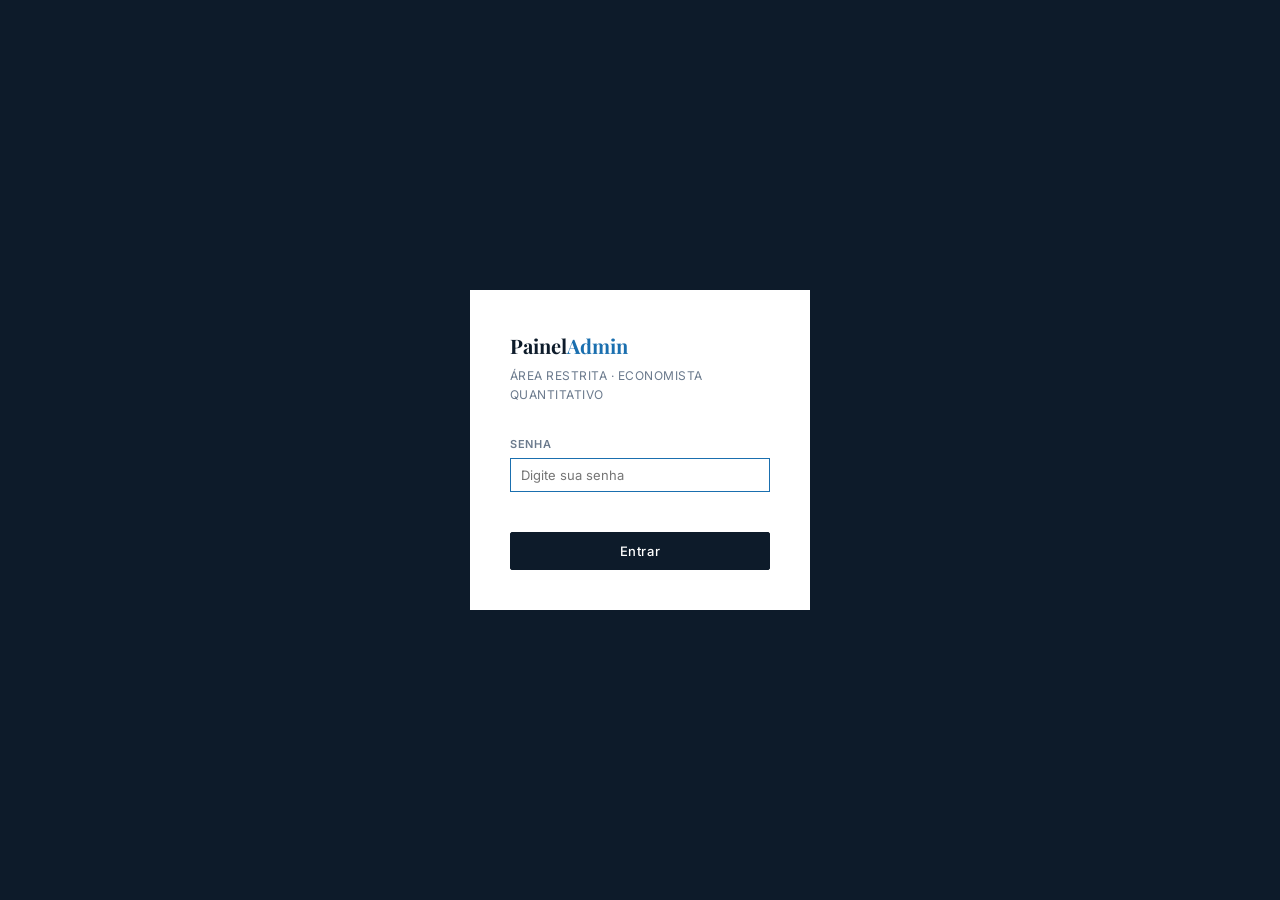
==== admin/index.html @ 2ee32924 "primeiro comit" ====
<!DOCTYPE html>
<html lang="pt-BR">
<head>
  <meta charset="UTF-8" />
  <meta name="viewport" content="width=device-width, initial-scale=1.0" />
  <title>Admin — Painel de Artigos</title>
  <meta name="robots" content="noindex, nofollow" />
  <link rel="preconnect" href="https://fonts.googleapis.com" />
  <link rel="preconnect" href="https://fonts.gstatic.com" crossorigin />
  <link href="https://fonts.googleapis.com/css2?family=Playfair+Display:wght@400;700&family=Inter:wght@300;400;500;600&display=swap" rel="stylesheet" />
  <link rel="stylesheet" href="../css/style.css" />
  <link rel="icon" type="image/svg+xml" href="data:image/svg+xml,<svg xmlns='http://www.w3.org/2000/svg' viewBox='0 0 100 100'><rect width='100' height='100' fill='%230d1b2a'/><text y='.9em' font-size='65' font-family='Georgia' fill='white'>A</text></svg>" />
</head>
<body class="admin-body">

  <!-- LOGIN -->
  <div class="login-screen" id="login-screen">
    <div class="login-box">
      <div class="login-logo">Painel<span>Admin</span></div>
      <div class="login-sub">Área restrita · Economista Quantitativo</div>
      <div class="field">
        <label>Senha</label>
        <input type="password" id="login-input" placeholder="Digite sua senha" autocomplete="current-password" />
        <div class="login-error" id="login-error"></div>
      </div>
      <button class="btn btn-primary btn-block" onclick="doLogin()">Entrar</button>
    </div>
  </div>

  <!-- ADMIN NAV -->
  <nav class="admin-nav">
    <div class="admin-nav-inner">
      <div class="admin-logo">Painel<span>Admin</span></div>
      <div class="admin-nav-links">
        <a href="#" onclick="showView('lista')">Artigos</a>
        <a href="#" onclick="showView('novo')">Novo artigo</a>
        <a href="../index.html" target="_blank">Ver site →</a>
        <span class="admin-badge">Admin</span>
        <a href="#" onclick="doLogout()" style="color:rgba(255,255,255,0.4)">Sair</a>
      </div>
    </div>
  </nav>

  <!-- MAIN -->
  <div class="admin-main">

    <!-- STATS -->
    <div class="admin-stats" id="admin-stats"></div>

    <!-- VIEW: LISTA -->
    <div id="view-lista">
      <div class="admin-header">
        <div class="admin-title">Artigos publicados</div>
        <button class="btn btn-primary" onclick="showView('novo')">+ Novo artigo</button>
      </div>
      <div class="admin-editor-box">
        <div class="admin-box-header">Todos os artigos</div>
        <div class="admin-box-body" style="padding:0">
          <div id="admin-articles-list" style="padding:0 1.25rem"></div>
        </div>
      </div>
    </div>

    <!-- VIEW: EDITOR -->
    <div id="view-editor" style="display:none">
      <div class="admin-header">
        <div class="admin-title" id="editor-title">Novo artigo</div>
        <div style="display:flex;gap:8px">
          <button class="btn" onclick="showView('lista')">Cancelar</button>
          <button class="btn" onclick="saveRascunho()">Salvar rascunho</button>
          <button class="btn btn-primary" onclick="publicar()">Publicar</button>
        </div>
      </div>

      <div class="admin-layout">

        <!-- Editor principal -->
        <div>
          <div class="admin-editor-box">
            <!-- Título -->
            <div style="padding:1.25rem 1.5rem;border-bottom:0.5px solid var(--border)">
              <input type="text" id="f-title"
                placeholder="Título do artigo"
                style="width:100%;border:none;outline:none;font-family:'Playfair Display',serif;font-size:22px;font-weight:700;color:var(--navy);background:transparent"
              />
            </div>
            <!-- Resumo -->
            <div style="padding:0.75rem 1.5rem;border-bottom:0.5px solid var(--border);background:var(--gray-bg)">
              <input type="text" id="f-desc"
                placeholder="Resumo / descrição breve (aparece nos cards)"
                style="width:100%;border:none;outline:none;font-size:13px;color:var(--text-2);background:transparent;font-family:var(--sans)"
              />
            </div>
            <!-- Tabs editor/preview -->
            <div class="editor-tabs">
              <button class="editor-tab active" id="tab-escrever" onclick="setTab('escrever')">Escrever</button>
              <button class="editor-tab" id="tab-preview" onclick="setTab('preview')">Pré-visualizar</button>
            </div>
            <!-- Toolbar -->
            <div class="editor-toolbar" id="editor-toolbar">
              <button class="tb-btn" onclick="fmt('bold')" title="Negrito"><b>B</b></button>
              <button class="tb-btn" onclick="fmt('italic')" title="Itálico"><i>I</i></button>
              <div class="tb-sep"></div>
              <button class="tb-btn" onclick="insertTag('h2')" title="Título H2">H2</button>
              <button class="tb-btn" onclick="insertTag('h3')" title="Título H3">H3</button>
              <div class="tb-sep"></div>
              <button class="tb-btn" onclick="fmt('insertUnorderedList')" title="Lista">• Lista</button>
              <button class="tb-btn" onclick="fmt('insertOrderedList')" title="Lista numerada">1. Lista</button>
              <div class="tb-sep"></div>
              <button class="tb-btn" onclick="insertBlockquote()" title="Citação">❝ Citação</button>
              <button class="tb-btn" onclick="insertCode()" title="Código">{'</>'}Código</button>
              <button class="tb-btn" onclick="insertHr()" title="Separador">— HR</button>
              <div class="tb-sep"></div>
              <button class="tb-btn" onclick="insertLink()" title="Link">🔗 Link</button>
            </div>
            <!-- Editor contenteditable -->
            <div class="editor-area" id="editor-area">
              <div id="editor" contenteditable="true" spellcheck="true"
                data-placeholder="Comece a escrever seu artigo aqui..."></div>
              <div class="preview-area artigo-body" id="preview-area"></div>
            </div>
          </div>
        </div>

        <!-- Sidebar metadados -->
        <div>
          <div class="admin-sidebar-box">
            <div class="admin-box-header">Publicação</div>
            <div class="admin-box-body">
              <div class="field">
                <label>Status</label>
                <select id="f-status">
                  <option value="publicado">Publicado</option>
                  <option value="rascunho">Rascunho</option>
                </select>
              </div>
              <div class="field">
                <label>Data</label>
                <input type="text" id="f-date" placeholder="Ex: Jun 2025" />
              </div>
              <div class="field">
                <label>Tempo de leitura</label>
                <input type="text" id="f-time" placeholder="Ex: 12 min" />
              </div>
            </div>
          </div>

          <div class="admin-sidebar-box">
            <div class="admin-box-header">Categorização</div>
            <div class="admin-box-body">
              <div class="field">
                <label>Categoria (exibida)</label>
                <input type="text" id="f-cat" placeholder="Ex: Macroeconomia" />
              </div>
              <div class="field">
                <label>Filtro</label>
                <select id="f-filtro">
                  <option value="macroeconomia">Macroeconomia</option>
                  <option value="mercado">Mercado Financeiro</option>
                  <option value="python">Python</option>
                  <option value="econometria">Econometria</option>
                  <option value="tesouro">Tesouro Direto</option>
                </select>
              </div>
              <div class="field">
                <label>Tags (separe por vírgula)</label>
                <input type="text" id="f-tags" placeholder="Ex: SELIC, IPCA, Econometria" />
              </div>
            </div>
          </div>

          <div class="admin-sidebar-box">
            <div class="admin-box-header">
              Pré-visualização do card
              <span style="font-size:10px;color:var(--text-3);font-weight:400;text-transform:none;letter-spacing:0">Como aparece na listagem</span>
            </div>
            <div class="admin-box-body" style="padding:0">
              <div id="card-preview" style="padding:1rem;font-size:13px">
                <div class="art-cat" id="prev-cat" style="font-size:10px"></div>
                <div class="art-title" id="prev-title" style="font-size:13px;margin:4px 0"></div>
                <div class="art-desc" id="prev-desc" style="font-size:12px"></div>
                <div style="display:flex;gap:6px;margin-top:8px;flex-wrap:wrap" id="prev-tags"></div>
              </div>
            </div>
          </div>

          <div class="admin-sidebar-box">
            <div class="admin-box-header">Atalhos</div>
            <div class="admin-box-body" style="font-size:12px;color:var(--text-3);line-height:2">
              <div><kbd style="background:var(--gray-bg);padding:1px 5px;border:0.5px solid var(--border)">Ctrl+B</kbd> Negrito</div>
              <div><kbd style="background:var(--gray-bg);padding:1px 5px;border:0.5px solid var(--border)">Ctrl+I</kbd> Itálico</div>
              <div><kbd style="background:var(--gray-bg);padding:1px 5px;border:0.5px solid var(--border)">Ctrl+S</kbd> Salvar</div>
            </div>
          </div>
        </div>
      </div>
    </div>

  </div><!-- /admin-main -->

  <!-- TOAST -->
  <div class="toast" id="toast"></div>

  <script>
    /* ============================================
       SENHA — altere aqui a sua senha
       ============================================ */
    const ADMIN_PASSWORD = 'economia2025';
    const SESSION_KEY    = 'admin_auth';
    const STORAGE_KEY    = 'portfolio_artigos';

    /* ---- LOGIN ---- */
    function doLogin() {
      const val = document.getElementById('login-input').value;
      if (val === ADMIN_PASSWORD) {
        sessionStorage.setItem(SESSION_KEY, '1');
        document.getElementById('login-screen').style.display = 'none';
        initAdmin();
      } else {
        document.getElementById('login-error').textContent = 'Senha incorreta.';
        document.getElementById('login-input').value = '';
        document.getElementById('login-input').focus();
      }
    }

    function doLogout() {
      sessionStorage.removeItem(SESSION_KEY);
      location.reload();
    }

    document.getElementById('login-input').addEventListener('keydown', e => {
      if (e.key === 'Enter') doLogin();
    });

    /* ---- STORAGE ---- */
    function getArtigos() {
      try {
        const raw = localStorage.getItem(STORAGE_KEY);
        return raw ? JSON.parse(raw) : [];
      } catch(e) { return []; }
    }

    function saveArtigos(arr) {
      localStorage.setItem(STORAGE_KEY, JSON.stringify(arr));
    }

    /* ---- TOAST ---- */
    function toast(msg, dur = 2500) {
      const t = document.getElementById('toast');
      t.textContent = msg;
      t.classList.add('show');
      setTimeout(() => t.classList.remove('show'), dur);
    }

    /* ---- VIEWS ---- */
    let editandoId = null;

    function showView(v) {
      document.getElementById('view-lista').style.display   = v === 'lista'  ? 'block' : 'none';
      document.getElementById('view-editor').style.display  = v === 'novo' || v === 'editor' ? 'block' : 'none';
      if (v === 'lista')  { editandoId = null; renderAdminList(); updateStats(); }
      if (v === 'novo')   { editandoId = null; limparForm(); document.getElementById('editor-title').textContent = 'Novo artigo'; }
    }

    /* ---- STATS ---- */
    function updateStats() {
      const arts = getArtigos();
      const pub  = arts.filter(a => a.status !== 'rascunho').length;
      const ras  = arts.filter(a => a.status === 'rascunho').length;
      document.getElementById('admin-stats').innerHTML = `
        <div class="admin-stat"><div class="admin-stat-num">${arts.length}</div><div class="admin-stat-label">Total de artigos</div></div>
        <div class="admin-stat"><div class="admin-stat-num">${pub}</div><div class="admin-stat-label">Publicados</div></div>
        <div class="admin-stat"><div class="admin-stat-num">${ras}</div><div class="admin-stat-label">Rascunhos</div></div>
      `;
    }

    /* ---- LISTA ---- */
    function renderAdminList() {
      const arts = getArtigos();
      const el   = document.getElementById('admin-articles-list');
      if (arts.length === 0) {
        el.innerHTML = `<p style="padding:1.5rem 0;color:var(--text-3);font-size:13px">Nenhum artigo ainda. <a href="#" onclick="showView('novo')" style="color:var(--accent)">Criar o primeiro →</a></p>`;
        return;
      }
      el.innerHTML = arts.map(a => `
        <div class="admin-article-item">
          <div style="flex:1;min-width:0">
            <div class="admin-art-title">${a.title}</div>
            <div class="admin-art-meta">${a.cat} · ${a.date} · ${a.time} de leitura
              ${a.status === 'rascunho' ? '<span style="color:var(--accent);margin-left:6px">● Rascunho</span>' : ''}
            </div>
          </div>
          <div class="admin-art-actions">
            <button class="admin-art-btn" onclick="editarArtigo('${a.id}')">Editar</button>
            <button class="admin-art-btn danger" onclick="deletarArtigo('${a.id}')">Excluir</button>
          </div>
        </div>`).join('');
    }

    /* ---- EDITOR ---- */
    function limparForm() {
      document.getElementById('f-title').value   = '';
      document.getElementById('f-desc').value    = '';
      document.getElementById('f-cat').value     = '';
      document.getElementById('f-filtro').value  = 'macroeconomia';
      document.getElementById('f-tags').value    = '';
      document.getElementById('f-date').value    = hojeFormatado();
      document.getElementById('f-time').value    = '';
      document.getElementById('f-status').value  = 'publicado';
      document.getElementById('editor').innerHTML = '';
      setTab('escrever');
      updatePreview();
    }

    function hojeFormatado() {
      const d = new Date();
      const meses = ['Jan','Fev','Mar','Abr','Mai','Jun','Jul','Ago','Set','Out','Nov','Dez'];
      return meses[d.getMonth()] + ' ' + d.getFullYear();
    }

    function editarArtigo(id) {
      const arts = getArtigos();
      const a    = arts.find(x => x.id === id);
      if (!a) return;
      editandoId = id;
      document.getElementById('f-title').value  = a.title;
      document.getElementById('f-desc').value   = a.desc;
      document.getElementById('f-cat').value    = a.cat;
      document.getElementById('f-filtro').value = a.filtro;
      document.getElementById('f-tags').value   = (a.tags||[]).join(', ');
      document.getElementById('f-date').value   = a.date;
      document.getElementById('f-time').value   = a.time;
      document.getElementById('f-status').value = a.status || 'publicado';
      document.getElementById('editor').innerHTML = a.conteudo || '';
      document.getElementById('editor-title').textContent = 'Editar artigo';
      showView('editor');
      updatePreview();
    }

    function deletarArtigo(id) {
      if (!confirm('Excluir este artigo? Esta ação não pode ser desfeita.')) return;
      let arts = getArtigos();
      arts = arts.filter(a => a.id !== id);
      saveArtigos(arts);
      renderAdminList();
      updateStats();
      toast('Artigo excluído.');
    }

    function coletarForm(status) {
      const title = document.getElementById('f-title').value.trim();
      if (!title) { alert('O título é obrigatório.'); return null; }
      const tagsRaw = document.getElementById('f-tags').value;
      const tags    = tagsRaw.split(',').map(t => t.trim()).filter(Boolean);
      const conteudo = document.getElementById('editor').innerHTML;
      return {
        id:       editandoId || ('art-' + Date.now()),
        title,
        desc:     document.getElementById('f-desc').value.trim(),
        cat:      document.getElementById('f-cat').value.trim() || 'Geral',
        filtro:   document.getElementById('f-filtro').value,
        tags,
        date:     document.getElementById('f-date').value.trim() || hojeFormatado(),
        time:     document.getElementById('f-time').value.trim() || '5 min',
        status:   status || document.getElementById('f-status').value,
        conteudo,
      };
    }

    function publicar() {
      const artigo = coletarForm('publicado');
      if (!artigo) return;
      salvarArtigo(artigo);
      toast('✓ Artigo publicado!');
    }

    function saveRascunho() {
      const artigo = coletarForm('rascunho');
      if (!artigo) return;
      salvarArtigo(artigo);
      toast('Rascunho salvo.');
    }

    function salvarArtigo(artigo) {
      let arts = getArtigos();
      const idx = arts.findIndex(a => a.id === artigo.id);
      if (idx >= 0) arts[idx] = artigo;
      else          arts.unshift(artigo);
      saveArtigos(arts);
      editandoId = artigo.id;
    }

    /* ---- TABS ---- */
    function setTab(tab) {
      const area = document.getElementById('editor-area');
      const tb   = document.getElementById('editor-toolbar');
      const te   = document.getElementById('tab-escrever');
      const tp   = document.getElementById('tab-preview');
      if (tab === 'preview') {
        document.getElementById('preview-area').innerHTML =
          document.getElementById('editor').innerHTML || '<p style="color:var(--text-3);font-style:italic">Nada para pré-visualizar.</p>';
        area.classList.add('preview-mode');
        tb.style.display = 'none';
        te.classList.remove('active');
        tp.classList.add('active');
      } else {
        area.classList.remove('preview-mode');
        tb.style.display = 'flex';
        te.classList.add('active');
        tp.classList.remove('active');
      }
    }

    /* ---- TOOLBAR ---- */
    function fmt(cmd) {
      document.getElementById('editor').focus();
      document.execCommand(cmd, false, null);
    }

    function insertTag(tag) {
      document.getElementById('editor').focus();
      const sel   = window.getSelection();
      const text  = sel && sel.toString() ? sel.toString() : 'Título';
      document.execCommand('insertHTML', false, `<${tag}>${text}</${tag}><p><br></p>`);
    }

    function insertBlockquote() {
      document.getElementById('editor').focus();
      document.execCommand('insertHTML', false, '<blockquote>Citação aqui...</blockquote><p><br></p>');
    }

    function insertCode() {
      document.getElementById('editor').focus();
      const sel  = window.getSelection();
      const text = sel && sel.toString() ? sel.toString() : 'seu_codigo_aqui()';
      const isMultiline = text.includes('\n') || text.length > 60;
      if (isMultiline) {
        document.execCommand('insertHTML', false, `<pre><code>${text}</code></pre><p><br></p>`);
      } else {
        document.execCommand('insertHTML', false, `<code>${text}</code>`);
      }
    }

    function insertHr() {
      document.getElementById('editor').focus();
      document.execCommand('insertHTML', false, '<hr><p><br></p>');
    }

    function insertLink() {
      const url = prompt('URL do link:');
      if (!url) return;
      document.getElementById('editor').focus();
      const sel  = window.getSelection();
      const text = sel && sel.toString() ? sel.toString() : url;
      document.execCommand('insertHTML', false, `<a href="${url}" target="_blank" rel="noopener">${text}</a>`);
    }

    /* ---- PREVIEW CARD ---- */
    function updatePreview() {
      document.getElementById('prev-cat').textContent   = document.getElementById('f-cat').value   || 'Categoria';
      document.getElementById('prev-title').textContent = document.getElementById('f-title').value || 'Título do artigo';
      document.getElementById('prev-desc').textContent  = document.getElementById('f-desc').value  || 'Descrição breve...';
      const tags = document.getElementById('f-tags').value.split(',').map(t=>t.trim()).filter(Boolean);
      document.getElementById('prev-tags').innerHTML = tags.map(t=>`<span class="art-tag">${t}</span>`).join('');
    }

    /* ---- ATALHOS ---- */
    document.addEventListener('keydown', e => {
      if ((e.ctrlKey || e.metaKey) && e.key === 's') {
        e.preventDefault();
        if (document.getElementById('view-editor').style.display !== 'none') {
          saveRascunho();
        }
      }
    });

    /* ---- PLACEHOLDER no editor ---- */
    const editorEl = document.getElementById('editor');
    editorEl.addEventListener('input', () => {
      updatePreview();
      editorEl.classList.toggle('empty', editorEl.innerHTML === '' || editorEl.innerHTML === '<br>');
    });
    editorEl.classList.add('empty');

    /* ---- LIVE PREVIEW ---- */
    ['f-cat','f-title','f-desc','f-tags'].forEach(id => {
      document.getElementById(id).addEventListener('input', updatePreview);
    });

    /* ---- INIT ---- */
    function initAdmin() {
      updateStats();
      renderAdminList();
      showView('lista');
    }

    /* ---- VERIFICAR SESSÃO ---- */
    if (sessionStorage.getItem(SESSION_KEY) === '1') {
      document.getElementById('login-screen').style.display = 'none';
      initAdmin();
    } else {
      setTimeout(() => document.getElementById('login-input').focus(), 100);
    }
  </script>

  <style>
    /* Placeholder visual no editor */
    #editor.empty:before {
      content: attr(data-placeholder);
      color: var(--gray-light);
      pointer-events: none;
      position: absolute;
      font-style: italic;
    }
    #editor { position: relative; }
  </style>

</body>
</html>
---- css/style.css ----
/* ============================================
   RESET & BASE
   ============================================ */
*, *::before, *::after { margin: 0; padding: 0; box-sizing: border-box; }

:root {
  --navy:        #0d1b2a;
  --navy-mid:    #1a2d42;
  --navy-light:  #243b55;
  --accent:      #1a6faf;
  --accent-h:    #1559891;
  --gray-dark:   #2c3e50;
  --gray-mid:    #5a6a7a;
  --gray-light:  #8899aa;
  --gray-pale:   #dde3ea;
  --gray-bg:     #f4f6f8;
  --white:       #ffffff;
  --text-1:      #0d1b2a;
  --text-2:      #3d4e5e;
  --text-3:      #6b7a8d;
  --border:      #dde3ea;
  --serif:       'Playfair Display', Georgia, serif;
  --sans:        'Inter', system-ui, -apple-system, sans-serif;
  --max-w:       900px;
  --pad:         2rem;
}

html { scroll-behavior: smooth; }

body {
  font-family: var(--sans);
  background: var(--white);
  color: var(--text-1);
  font-size: 15px;
  line-height: 1.6;
  -webkit-font-smoothing: antialiased;
}

a { color: inherit; text-decoration: none; }
img { max-width: 100%; display: block; }
button { font-family: var(--sans); cursor: pointer; }

/* ============================================
   LAYOUT
   ============================================ */
.container {
  max-width: var(--max-w);
  margin: 0 auto;
  padding: 0 var(--pad);
}

.section {
  display: none;
  padding: 3rem 0 5rem;
}
.section.active { display: block; }

/* ============================================
   NAVIGATION
   ============================================ */
nav {
  position: sticky;
  top: 0;
  z-index: 100;
  background: var(--white);
  border-bottom: 0.5px solid var(--border);
}

.nav-inner {
  max-width: var(--max-w);
  margin: 0 auto;
  padding: 0 var(--pad);
  height: 56px;
  display: flex;
  align-items: center;
  justify-content: space-between;
}

.nav-logo {
  font-family: var(--serif);
  font-size: 15px;
  font-weight: 700;
  color: var(--navy);
  letter-spacing: 0.02em;
}
.nav-logo span { color: var(--accent); }

.nav-links {
  display: flex;
  gap: 2rem;
  list-style: none;
}

.nav-links a {
  font-size: 12px;
  font-weight: 500;
  color: var(--text-3);
  letter-spacing: 0.06em;
  text-transform: uppercase;
  transition: color 0.15s;
  padding: 4px 0;
  border-bottom: 1.5px solid transparent;
}
.nav-links a:hover { color: var(--navy); }
.nav-links a.active {
  color: var(--navy);
  border-bottom-color: var(--accent);
}

.nav-toggle {
  display: none;
  background: none;
  border: none;
  padding: 4px;
  color: var(--navy);
}

/* ============================================
   HOME — HERO
   ============================================ */
.hero {
  padding: 4.5rem 0 3rem;
  border-bottom: 0.5px solid var(--border);
  margin-bottom: 3.5rem;
}

.hero-eyebrow {
  font-size: 11px;
  letter-spacing: 0.14em;
  text-transform: uppercase;
  color: var(--accent);
  font-weight: 600;
  margin-bottom: 1.25rem;
}

.hero-name {
  font-family: var(--serif);
  font-size: 48px;
  font-weight: 700;
  color: var(--navy);
  line-height: 1.1;
  margin-bottom: 1.5rem;
}

.hero-tagline {
  font-size: 16px;
  color: var(--text-2);
  line-height: 1.75;
  max-width: 560px;
  margin-bottom: 2.5rem;
  font-weight: 300;
}

.hero-cta {
  display: flex;
  gap: 10px;
  flex-wrap: wrap;
  align-items: center;
}

/* ============================================
   BUTTONS
   ============================================ */
.btn {
  display: inline-flex;
  align-items: center;
  gap: 7px;
  padding: 9px 18px;
  border: 0.5px solid var(--border);
  font-size: 12px;
  font-weight: 500;
  letter-spacing: 0.04em;
  color: var(--text-2);
  background: var(--white);
  border-radius: 2px;
  transition: all 0.15s;
  cursor: pointer;
}
.btn:hover { border-color: var(--navy); color: var(--navy); background: var(--gray-bg); }
.btn svg { width: 14px; height: 14px; }

.btn-primary {
  background: var(--navy);
  color: var(--white);
  border-color: var(--navy);
}
.btn-primary:hover { background: var(--navy-mid); color: var(--white); }

/* ============================================
   HOME — STATS
   ============================================ */
.stats-grid {
  display: grid;
  grid-template-columns: repeat(3, 1fr);
  border: 0.5px solid var(--border);
  margin-bottom: 4rem;
}

.stat-item {
  padding: 1.75rem;
  border-right: 0.5px solid var(--border);
}
.stat-item:last-child { border-right: none; }

.stat-num {
  font-family: var(--serif);
  font-size: 36px;
  font-weight: 700;
  color: var(--navy);
  line-height: 1;
  margin-bottom: 6px;
}

.stat-label {
  font-size: 12px;
  color: var(--text-3);
  letter-spacing: 0.02em;
}

/* ============================================
   SECTION HEADER LABEL
   ============================================ */
.section-label {
  font-size: 10px;
  letter-spacing: 0.14em;
  text-transform: uppercase;
  color: var(--text-3);
  font-weight: 600;
  padding-bottom: 0.75rem;
  border-bottom: 0.5px solid var(--border);
  margin-bottom: 0;
  display: flex;
  justify-content: space-between;
  align-items: center;
}

.section-label a {
  color: var(--accent);
  font-size: 10px;
  font-weight: 500;
  letter-spacing: 0.04em;
  transition: opacity 0.15s;
}
.section-label a:hover { opacity: 0.7; }

/* ============================================
   ARTICLE ROW (home preview)
   ============================================ */
.article-row {
  display: grid;
  grid-template-columns: 1fr auto;
  gap: 1.5rem;
  padding: 1.25rem 0;
  border-bottom: 0.5px solid var(--border);
  align-items: start;
  cursor: pointer;
  transition: background 0.1s;
}
.article-row:last-child { border-bottom: none; }
.article-row:hover .art-title { color: var(--accent); }

.art-cat {
  font-size: 10px;
  letter-spacing: 0.1em;
  text-transform: uppercase;
  color: var(--accent);
  font-weight: 600;
  margin-bottom: 4px;
}

.art-title {
  font-size: 14px;
  font-weight: 500;
  color: var(--navy);
  line-height: 1.45;
  margin-bottom: 4px;
  transition: color 0.15s;
}

.art-desc {
  font-size: 13px;
  color: var(--text-3);
  line-height: 1.5;
}

.art-meta {
  font-size: 11px;
  color: var(--text-3);
  white-space: nowrap;
  padding-top: 2px;
}

/* ============================================
   HOME — PROJECT PREVIEW GRID
   ============================================ */
.home-proj-grid {
  display: grid;
  grid-template-columns: 1fr 1fr;
  gap: 0;
  background: var(--border);
  margin-top: 0;
}

/* ============================================
   PROJECTS GRID
   ============================================ */
.projects-grid {
  display: grid;
  grid-template-columns: 1fr 1fr;
  gap: 0;
  background: var(--border);
}

.project-card {
  background: var(--white);
  padding: 1.75rem;
  cursor: default;
  transition: background 0.15s;
}
.project-card:hover { background: var(--gray-bg); }

.proj-icon {
  width: 36px;
  height: 36px;
  background: var(--navy);
  display: flex;
  align-items: center;
  justify-content: center;
  margin-bottom: 1rem;
}
.proj-icon svg { width: 16px; height: 16px; color: var(--white); stroke: var(--white); }

.proj-tag {
  display: inline-block;
  font-size: 10px;
  letter-spacing: 0.1em;
  text-transform: uppercase;
  color: var(--accent);
  font-weight: 600;
  margin-bottom: 5px;
}

.proj-title {
  font-size: 15px;
  font-weight: 600;
  color: var(--navy);
  margin-bottom: 6px;
  line-height: 1.35;
}

.proj-desc {
  font-size: 13px;
  color: var(--text-3);
  line-height: 1.6;
  margin-bottom: 1rem;
}

.proj-techs {
  display: flex;
  gap: 5px;
  flex-wrap: wrap;
}

.proj-tech {
  font-size: 10px;
  padding: 3px 8px;
  background: var(--gray-bg);
  color: var(--text-2);
  font-weight: 500;
  border: 0.5px solid var(--border);
}

.proj-links {
  display: flex;
  gap: 8px;
  margin-top: 1rem;
}

.proj-link {
  font-size: 11px;
  color: var(--accent);
  font-weight: 500;
  display: flex;
  align-items: center;
  gap: 4px;
  transition: opacity 0.15s;
}
.proj-link:hover { opacity: 0.7; }
.proj-link svg { width: 12px; height: 12px; }

/* ============================================
   AUTHOR BOX
   ============================================ */
.author-box {
  border: 0.5px solid var(--border);
  padding: 1.25rem 1.5rem;
  margin-top: 3rem;
  background: var(--gray-bg);
  display: flex;
  gap: 1rem;
  align-items: flex-start;
}

.author-avatar {
  width: 42px;
  height: 42px;
  background: var(--navy);
  display: flex;
  align-items: center;
  justify-content: center;
  font-family: var(--serif);
  font-size: 15px;
  color: var(--white);
  font-weight: 700;
  flex-shrink: 0;
}

.author-name { font-size: 12px; font-weight: 600; color: var(--navy); margin-bottom: 3px; }
.author-desc { font-size: 12px; color: var(--text-3); line-height: 1.55; }

/* ============================================
   PAGE TITLE
   ============================================ */
.page-header {
  padding: 3rem 0 0;
  border-bottom: 0.5px solid var(--border);
  margin-bottom: 2.5rem;
  padding-bottom: 2rem;
}

.page-eyebrow {
  font-size: 10px;
  letter-spacing: 0.14em;
  text-transform: uppercase;
  color: var(--accent);
  font-weight: 600;
  margin-bottom: 0.75rem;
}

.page-title {
  font-family: var(--serif);
  font-size: 30px;
  font-weight: 700;
  color: var(--navy);
  margin-bottom: 0.5rem;
  line-height: 1.2;
}

.page-sub {
  font-size: 14px;
  color: var(--text-3);
  max-width: 520px;
}

/* ============================================
   SOBRE
   ============================================ */
.about-grid {
  display: grid;
  grid-template-columns: 1.3fr 1fr;
  gap: 4rem;
  align-items: start;
}

.about-avatar {
  width: 72px;
  height: 72px;
  background: var(--navy);
  display: flex;
  align-items: center;
  justify-content: center;
  font-family: var(--serif);
  font-size: 26px;
  color: var(--white);
  font-weight: 700;
  margin-bottom: 1.5rem;
}

.about-name {
  font-family: var(--serif);
  font-size: 24px;
  font-weight: 700;
  color: var(--navy);
  margin-bottom: 3px;
}

.about-role {
  font-size: 11px;
  color: var(--accent);
  font-weight: 600;
  letter-spacing: 0.06em;
  text-transform: uppercase;
  margin-bottom: 1.5rem;
}

.about-bio {
  font-size: 14px;
  color: var(--text-2);
  line-height: 1.85;
  margin-bottom: 1.25rem;
}

.skills-label {
  font-size: 10px;
  text-transform: uppercase;
  letter-spacing: 0.1em;
  color: var(--text-3);
  margin-bottom: 0.75rem;
  margin-top: 1.5rem;
  font-weight: 600;
}

.skills-grid { display: flex; flex-wrap: wrap; gap: 6px; }

.skill-tag {
  font-size: 11px;
  padding: 4px 10px;
  background: var(--gray-bg);
  color: var(--text-2);
  border: 0.5px solid var(--border);
  font-weight: 500;
}

.sidebar-box {
  border: 0.5px solid var(--border);
  padding: 1.25rem 1.5rem;
  margin-bottom: 1.25rem;
}

.sidebar-title {
  font-size: 10px;
  text-transform: uppercase;
  letter-spacing: 0.1em;
  color: var(--text-3);
  font-weight: 600;
  margin-bottom: 1rem;
  padding-bottom: 0.6rem;
  border-bottom: 0.5px solid var(--border);
}

.sidebar-item {
  display: flex;
  align-items: flex-start;
  gap: 8px;
  font-size: 13px;
  color: var(--text-2);
  margin-bottom: 0.6rem;
  line-height: 1.45;
}
.sidebar-item:last-child { margin-bottom: 0; }

.sidebar-dot {
  width: 4px;
  height: 4px;
  background: var(--accent);
  border-radius: 50%;
  margin-top: 6px;
  flex-shrink: 0;
}

/* ============================================
   ARTIGOS
   ============================================ */
.articles-filters {
  display: flex;
  gap: 6px;
  margin-bottom: 2rem;
  flex-wrap: wrap;
}

.filter-btn {
  font-size: 11px;
  padding: 6px 13px;
  border: 0.5px solid var(--border);
  background: var(--white);
  color: var(--text-3);
  cursor: pointer;
  letter-spacing: 0.04em;
  font-family: var(--sans);
  transition: all 0.15s;
  border-radius: 2px;
}
.filter-btn:hover,
.filter-btn.active {
  background: var(--navy);
  color: var(--white);
  border-color: var(--navy);
}

.article-card {
  padding: 1.5rem 0;
  border-bottom: 0.5px solid var(--border);
  cursor: default;
}

.article-card-inner {
  display: grid;
  grid-template-columns: 1fr auto;
  gap: 2rem;
  align-items: start;
}

.read-time {
  font-size: 11px;
  color: var(--text-3);
  white-space: nowrap;
}

.art-tags { display: flex; gap: 5px; margin-top: 10px; flex-wrap: wrap; }
.art-tag {
  font-size: 10px;
  padding: 2px 8px;
  background: var(--gray-bg);
  color: var(--text-3);
  border: 0.5px solid var(--border);
}

/* ============================================
   CONTATO
   ============================================ */
.contact-grid {
  display: grid;
  grid-template-columns: 1.1fr 1fr;
  gap: 3.5rem;
}

.contact-intro {
  font-size: 14px;
  color: var(--text-2);
  line-height: 1.85;
  margin-bottom: 2rem;
}

.contact-links { display: flex; flex-direction: column; gap: 8px; }

.contact-link {
  display: flex;
  align-items: center;
  gap: 12px;
  padding: 1rem 1.25rem;
  border: 0.5px solid var(--border);
  color: var(--text-1);
  transition: all 0.15s;
  background: var(--white);
}
.contact-link:hover {
  border-color: var(--navy);
  background: var(--gray-bg);
}

.contact-icon {
  width: 32px;
  display: flex;
  justify-content: center;
  color: var(--accent);
  flex-shrink: 0;
}
.contact-icon svg { width: 18px; height: 18px; }

.contact-info { flex: 1; }
.contact-name { font-size: 13px; font-weight: 600; color: var(--navy); }
.contact-handle { font-size: 12px; color: var(--text-3); }

.contact-arrow { color: var(--text-3); }
.contact-arrow svg { width: 14px; height: 14px; }

/* ============================================
   FOOTER
   ============================================ */
footer {
  border-top: 0.5px solid var(--border);
  margin-top: 2rem;
}

.footer-inner {
  max-width: var(--max-w);
  margin: 0 auto;
  padding: 1.75rem var(--pad);
  display: flex;
  justify-content: space-between;
  align-items: center;
}

.footer-brand {
  font-family: var(--serif);
  font-size: 13px;
  color: var(--text-3);
}
.footer-brand span { color: var(--accent); }

.footer-slogan {
  font-size: 10px;
  color: var(--text-3);
  letter-spacing: 0.1em;
  text-transform: uppercase;
}

.footer-year { font-size: 11px; color: var(--text-3); }

/* ============================================
   RESPONSIVE
   ============================================ */
@media (max-width: 720px) {
  :root { --pad: 1.25rem; }

  .nav-links { display: none; }
  .nav-links.open {
    display: flex;
    flex-direction: column;
    position: absolute;
    top: 56px; left: 0; right: 0;
    background: var(--white);
    border-bottom: 0.5px solid var(--border);
    padding: 1rem var(--pad) 1.5rem;
    gap: 1rem;
    z-index: 99;
  }
  .nav-links.open a { font-size: 13px; letter-spacing: 0.04em; }
  .nav-toggle { display: block; }

  .hero { padding: 2.5rem 0 2rem; }
  .hero-name { font-size: 30px; }
  .hero-tagline { font-size: 14px; }

  .stats-grid { grid-template-columns: 1fr; }
  .stat-item { border-right: none; border-bottom: 0.5px solid var(--border); }
  .stat-item:last-child { border-bottom: none; }

  .home-proj-grid,
  .projects-grid { grid-template-columns: 1fr; }

  .about-grid { grid-template-columns: 1fr; gap: 2rem; }
  .contact-grid { grid-template-columns: 1fr; gap: 2rem; }

  .article-card-inner { grid-template-columns: 1fr; gap: 0.5rem; }

  .footer-inner { flex-direction: column; gap: 0.75rem; text-align: center; }
}

@media (max-width: 400px) {
  .hero-name { font-size: 26px; }
}

/* ============================================
   ARTIGO — página de leitura
   ============================================ */
.artigo-header {
  padding: 2.5rem 0 2rem;
  border-bottom: 0.5px solid var(--border);
  margin-bottom: 2.5rem;
}

.artigo-title {
  font-family: var(--serif);
  font-size: 34px;
  font-weight: 700;
  color: var(--navy);
  line-height: 1.2;
  margin: 0.75rem 0 0.5rem;
  max-width: 680px;
}

.artigo-meta {
  font-size: 12px;
  color: var(--text-3);
  letter-spacing: 0.04em;
}

.artigo-body {
  max-width: 680px;
  font-size: 15px;
  line-height: 1.85;
  color: var(--text-2);
}

.artigo-body h2 {
  font-family: var(--serif);
  font-size: 22px;
  font-weight: 700;
  color: var(--navy);
  margin: 2.5rem 0 1rem;
}

.artigo-body h3 {
  font-size: 16px;
  font-weight: 600;
  color: var(--navy);
  margin: 2rem 0 0.75rem;
}

.artigo-body p { margin-bottom: 1.25rem; }

.artigo-body strong { font-weight: 600; color: var(--navy); }

.artigo-body ul, .artigo-body ol {
  margin: 1rem 0 1.25rem 1.5rem;
}
.artigo-body li { margin-bottom: 0.4rem; }

.artigo-body blockquote {
  border-left: 3px solid var(--accent);
  margin: 1.5rem 0;
  padding: 0.75rem 1.25rem;
  background: var(--gray-bg);
  color: var(--text-2);
  font-style: italic;
}

.artigo-body pre {
  background: var(--navy);
  color: #e2e8f0;
  padding: 1.25rem 1.5rem;
  font-size: 13px;
  line-height: 1.7;
  overflow-x: auto;
  margin: 1.5rem 0;
  font-family: 'Fira Code', 'Courier New', monospace;
}

.artigo-body code {
  background: var(--gray-bg);
  color: var(--accent);
  padding: 2px 6px;
  font-size: 13px;
  font-family: 'Fira Code', 'Courier New', monospace;
  border: 0.5px solid var(--border);
}

.artigo-body pre code {
  background: none;
  color: inherit;
  padding: 0;
  border: none;
}

.artigo-body img {
  max-width: 100%;
  margin: 1.5rem 0;
  border: 0.5px solid var(--border);
}

.artigo-body a {
  color: var(--accent);
  text-decoration: underline;
  text-underline-offset: 3px;
}

.artigo-body hr {
  border: none;
  border-top: 0.5px solid var(--border);
  margin: 2rem 0;
}

/* ============================================
   ADMIN — estilos (admin/index.html usa isso)
   ============================================ */
.admin-body {
  background: var(--gray-bg);
  min-height: 100vh;
}

.admin-nav {
  background: var(--navy);
  padding: 0;
}

.admin-nav-inner {
  max-width: 1100px;
  margin: 0 auto;
  padding: 0 2rem;
  height: 52px;
  display: flex;
  align-items: center;
  justify-content: space-between;
}

.admin-logo {
  font-family: var(--serif);
  font-size: 14px;
  color: var(--white);
  font-weight: 700;
}
.admin-logo span { color: #5b9bd5; }

.admin-nav-links { display: flex; gap: 1.5rem; align-items: center; }
.admin-nav-links a {
  font-size: 12px;
  color: rgba(255,255,255,0.6);
  text-decoration: none;
  letter-spacing: 0.04em;
  transition: color 0.15s;
}
.admin-nav-links a:hover { color: var(--white); }
.admin-badge {
  font-size: 10px;
  background: var(--accent);
  color: var(--white);
  padding: 2px 8px;
  letter-spacing: 0.06em;
  text-transform: uppercase;
  font-weight: 600;
}

.admin-main {
  max-width: 1100px;
  margin: 0 auto;
  padding: 2rem;
}

.admin-header {
  display: flex;
  align-items: center;
  justify-content: space-between;
  margin-bottom: 1.75rem;
}

.admin-title {
  font-family: var(--serif);
  font-size: 22px;
  font-weight: 700;
  color: var(--navy);
}

.admin-layout {
  display: grid;
  grid-template-columns: 1fr 340px;
  gap: 1.5rem;
  align-items: start;
}

.admin-editor-box {
  background: var(--white);
  border: 0.5px solid var(--border);
}

.admin-sidebar-box {
  background: var(--white);
  border: 0.5px solid var(--border);
  margin-bottom: 1rem;
}

.admin-box-header {
  padding: 1rem 1.25rem;
  border-bottom: 0.5px solid var(--border);
  font-size: 11px;
  font-weight: 600;
  letter-spacing: 0.08em;
  text-transform: uppercase;
  color: var(--text-3);
  display: flex;
  justify-content: space-between;
  align-items: center;
}

.admin-box-body { padding: 1.25rem; }

/* Form fields */
.field { margin-bottom: 1rem; }
.field:last-child { margin-bottom: 0; }

.field label {
  display: block;
  font-size: 11px;
  font-weight: 600;
  letter-spacing: 0.06em;
  text-transform: uppercase;
  color: var(--text-3);
  margin-bottom: 5px;
}

.field input,
.field select,
.field textarea {
  width: 100%;
  padding: 8px 10px;
  border: 0.5px solid var(--border);
  background: var(--white);
  font-family: var(--sans);
  font-size: 13px;
  color: var(--text-1);
  outline: none;
  transition: border-color 0.15s;
  border-radius: 0;
  appearance: none;
  -webkit-appearance: none;
}

.field input:focus,
.field select:focus,
.field textarea:focus {
  border-color: var(--accent);
}

.field textarea { resize: vertical; min-height: 80px; }

/* Toolbar */
.editor-toolbar {
  display: flex;
  gap: 2px;
  padding: 0.6rem 0.75rem;
  border-bottom: 0.5px solid var(--border);
  background: var(--gray-bg);
  flex-wrap: wrap;
}

.tb-btn {
  padding: 5px 9px;
  font-size: 12px;
  font-family: var(--sans);
  font-weight: 500;
  color: var(--text-2);
  background: var(--white);
  border: 0.5px solid var(--border);
  cursor: pointer;
  transition: all 0.12s;
  border-radius: 2px;
  line-height: 1;
}
.tb-btn:hover { background: var(--navy); color: var(--white); border-color: var(--navy); }
.tb-sep { width: 0.5px; background: var(--border); margin: 0 4px; align-self: stretch; }

#editor {
  width: 100%;
  min-height: 420px;
  padding: 1.25rem 1.5rem;
  font-family: var(--sans);
  font-size: 14px;
  color: var(--text-1);
  line-height: 1.8;
  outline: none;
  border: none;
  resize: none;
}

/* Preview */
.preview-area {
  padding: 1.5rem;
  min-height: 420px;
  font-size: 14px;
  line-height: 1.85;
  color: var(--text-2);
  display: none;
}
.preview-area.active { display: block; }

.editor-area.preview-mode #editor { display: none; }
.editor-area.preview-mode .preview-area { display: block; }

/* Tabs */
.editor-tabs {
  display: flex;
  border-bottom: 0.5px solid var(--border);
}
.editor-tab {
  padding: 10px 16px;
  font-size: 12px;
  font-weight: 500;
  color: var(--text-3);
  cursor: pointer;
  border: none;
  background: none;
  font-family: var(--sans);
  border-bottom: 2px solid transparent;
  transition: all 0.15s;
  letter-spacing: 0.03em;
}
.editor-tab.active {
  color: var(--navy);
  border-bottom-color: var(--accent);
}

/* Article list in admin */
.admin-article-item {
  display: flex;
  align-items: flex-start;
  justify-content: space-between;
  gap: 1rem;
  padding: 0.9rem 0;
  border-bottom: 0.5px solid var(--border);
}
.admin-article-item:last-child { border-bottom: none; }

.admin-art-title {
  font-size: 13px;
  font-weight: 500;
  color: var(--navy);
  margin-bottom: 2px;
  line-height: 1.3;
}
.admin-art-meta { font-size: 11px; color: var(--text-3); }

.admin-art-actions { display: flex; gap: 6px; flex-shrink: 0; }
.admin-art-btn {
  font-size: 11px;
  padding: 4px 8px;
  border: 0.5px solid var(--border);
  background: var(--white);
  color: var(--text-2);
  cursor: pointer;
  font-family: var(--sans);
  transition: all 0.12s;
}
.admin-art-btn:hover { border-color: var(--navy); color: var(--navy); }
.admin-art-btn.danger:hover { border-color: #c0392b; color: #c0392b; background: #fdf2f2; }

/* Login screen */
.login-screen {
  position: fixed;
  inset: 0;
  background: var(--navy);
  display: flex;
  align-items: center;
  justify-content: center;
  z-index: 9999;
}

.login-box {
  background: var(--white);
  padding: 2.5rem;
  width: 340px;
}

.login-logo {
  font-family: var(--serif);
  font-size: 20px;
  font-weight: 700;
  color: var(--navy);
  margin-bottom: 0.25rem;
}
.login-logo span { color: var(--accent); }
.login-sub {
  font-size: 12px;
  color: var(--text-3);
  margin-bottom: 2rem;
  letter-spacing: 0.04em;
  text-transform: uppercase;
}

.login-error {
  font-size: 12px;
  color: #c0392b;
  margin-top: 0.5rem;
  min-height: 16px;
}

.btn-block {
  width: 100%;
  justify-content: center;
  padding: 10px;
  font-size: 13px;
}

/* Toast */
.toast {
  position: fixed;
  bottom: 1.5rem;
  right: 1.5rem;
  background: var(--navy);
  color: var(--white);
  padding: 10px 18px;
  font-size: 13px;
  z-index: 9999;
  opacity: 0;
  transform: translateY(8px);
  transition: all 0.2s;
  pointer-events: none;
}
.toast.show { opacity: 1; transform: translateY(0); }

/* Stats bar admin */
.admin-stats {
  display: grid;
  grid-template-columns: repeat(3, 1fr);
  gap: 1rem;
  margin-bottom: 1.5rem;
}
.admin-stat {
  background: var(--white);
  border: 0.5px solid var(--border);
  padding: 1rem 1.25rem;
}
.admin-stat-num { font-family: var(--serif); font-size: 28px; font-weight: 700; color: var(--navy); }
.admin-stat-label { font-size: 11px; color: var(--text-3); margin-top: 2px; }

@media (max-width: 860px) {
  .admin-layout { grid-template-columns: 1fr; }
  .admin-stats { grid-template-columns: 1fr 1fr; }
}
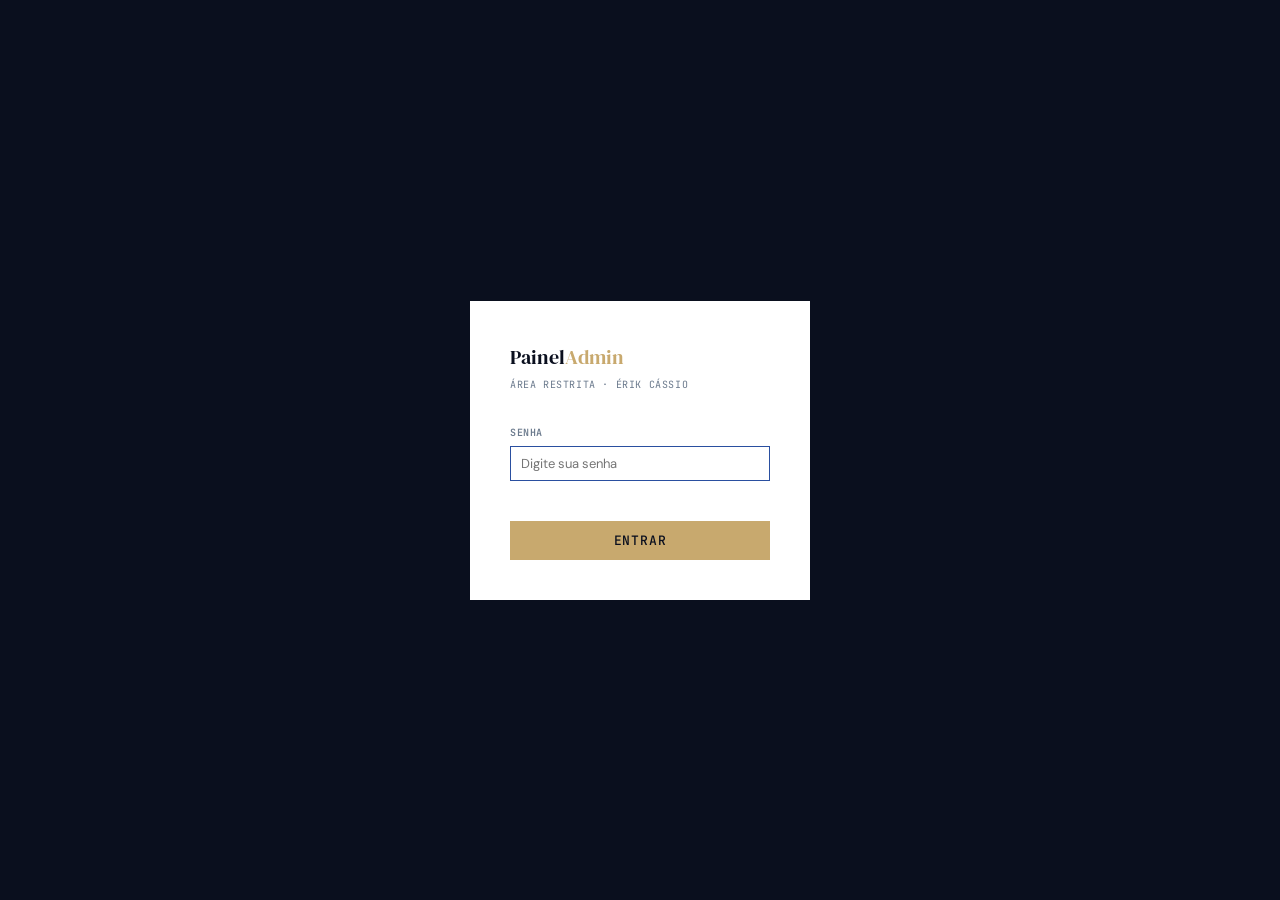
==== commit e9bf96a9: "5 commit" ====
--- a/admin/index.html
+++ b/admin/index.html
@@ -3,13 +3,22 @@
 <head>
   <meta charset="UTF-8" />
   <meta name="viewport" content="width=device-width, initial-scale=1.0" />
-  <title>Admin — Painel de Artigos</title>
+  <title>Admin — Painel</title>
   <meta name="robots" content="noindex, nofollow" />
   <link rel="preconnect" href="https://fonts.googleapis.com" />
   <link rel="preconnect" href="https://fonts.gstatic.com" crossorigin />
-  <link href="https://fonts.googleapis.com/css2?family=Playfair+Display:wght@400;700&family=Inter:wght@300;400;500;600&display=swap" rel="stylesheet" />
+  <link href="https://fonts.googleapis.com/css2?family=DM+Serif+Display&family=DM+Sans:wght@300;400;500;600&family=JetBrains+Mono:wght@400;500&display=swap" rel="stylesheet" />
   <link rel="stylesheet" href="../css/style.css" />
-  <link rel="icon" type="image/svg+xml" href="data:image/svg+xml,<svg xmlns='http://www.w3.org/2000/svg' viewBox='0 0 100 100'><rect width='100' height='100' fill='%230d1b2a'/><text y='.9em' font-size='65' font-family='Georgia' fill='white'>A</text></svg>" />
+  <link rel="icon" type="image/svg+xml" href="data:image/svg+xml,<svg xmlns='http://www.w3.org/2000/svg' viewBox='0 0 100 100'><rect width='100' height='100' fill='%230A0F1E'/><text y='.88em' font-size='62' font-family='Georgia' fill='%23C8A96E'>A</text></svg>" />
+  <style>
+    #editor.empty:before { content: attr(data-placeholder); color: #9AABB8; pointer-events: none; position: absolute; font-style: italic; }
+    #editor { position: relative; }
+    .admin-tabs { display: flex; border-bottom: 1px solid #dde3ea; margin-bottom: 1.5rem; }
+    .admin-tab { padding: 10px 20px; font-family: var(--mono); font-size: 11px; letter-spacing: 0.08em; text-transform: uppercase; color: #6b7a8d; cursor: pointer; border: none; background: none; border-bottom: 2px solid transparent; transition: all 0.15s; }
+    .admin-tab.active { color: var(--ink); border-bottom-color: var(--gold); }
+    .admin-tab-content { display: none; }
+    .admin-tab-content.active { display: block; }
+  </style>
 </head>
 <body class="admin-body">
 
@@ -17,7 +26,7 @@
   <div class="login-screen" id="login-screen">
     <div class="login-box">
       <div class="login-logo">Painel<span>Admin</span></div>
-      <div class="login-sub">Área restrita · Economista Quantitativo</div>
+      <div class="login-sub">Área restrita · Érik Cássio</div>
       <div class="field">
         <label>Senha</label>
         <input type="password" id="login-input" placeholder="Digite sua senha" autocomplete="current-password" />
@@ -27,13 +36,11 @@
     </div>
   </div>
 
-  <!-- ADMIN NAV -->
+  <!-- NAV -->
   <nav class="admin-nav">
     <div class="admin-nav-inner">
       <div class="admin-logo">Painel<span>Admin</span></div>
       <div class="admin-nav-links">
-        <a href="#" onclick="showView('lista')">Artigos</a>
-        <a href="#" onclick="showView('novo')">Novo artigo</a>
         <a href="../index.html" target="_blank">Ver site →</a>
         <span class="admin-badge">Admin</span>
         <a href="#" onclick="doLogout()" style="color:rgba(255,255,255,0.4)">Sair</a>
@@ -47,167 +54,237 @@
     <!-- STATS -->
     <div class="admin-stats" id="admin-stats"></div>
 
-    <!-- VIEW: LISTA -->
-    <div id="view-lista">
-      <div class="admin-header">
-        <div class="admin-title">Artigos publicados</div>
-        <button class="btn btn-primary" onclick="showView('novo')">+ Novo artigo</button>
+    <!-- TABS -->
+    <div class="admin-tabs">
+      <button class="admin-tab active" onclick="switchTab('artigos')">Artigos</button>
+      <button class="admin-tab" onclick="switchTab('projetos')">Projetos</button>
+    </div>
+
+    <!-- ==================== TAB: ARTIGOS ==================== -->
+    <div class="admin-tab-content active" id="tab-artigos">
+
+      <!-- LISTA ARTIGOS -->
+      <div id="view-lista">
+        <div class="admin-header">
+          <div class="admin-title">Artigos publicados</div>
+          <button class="btn btn-primary" onclick="showView('novo')">+ Novo artigo</button>
+        </div>
+        <div class="admin-editor-box">
+          <div class="admin-box-header">Todos os artigos</div>
+          <div class="admin-box-body" style="padding:0">
+            <div id="admin-articles-list" style="padding:0 1.25rem"></div>
+          </div>
+        </div>
       </div>
-      <div class="admin-editor-box">
-        <div class="admin-box-header">Todos os artigos</div>
-        <div class="admin-box-body" style="padding:0">
-          <div id="admin-articles-list" style="padding:0 1.25rem"></div>
+
+      <!-- EDITOR ARTIGO -->
+      <div id="view-editor" style="display:none">
+        <div class="admin-header">
+          <div class="admin-title" id="editor-title">Novo artigo</div>
+          <div style="display:flex;gap:8px">
+            <button class="btn" onclick="showView('lista')">Cancelar</button>
+            <button class="btn" onclick="saveRascunho()">Salvar rascunho</button>
+            <button class="btn btn-primary" onclick="publicar()">Publicar</button>
+          </div>
+        </div>
+        <div class="admin-layout">
+          <div>
+            <div class="admin-editor-box">
+              <div style="padding:1.25rem 1.5rem;border-bottom:1px solid #dde3ea">
+                <input type="text" id="f-title" placeholder="Título do artigo"
+                  style="width:100%;border:none;outline:none;font-family:'DM Serif Display',serif;font-size:22px;color:var(--ink);background:transparent" />
+              </div>
+              <div style="padding:0.75rem 1.5rem;border-bottom:1px solid #dde3ea;background:#f4f6f8">
+                <input type="text" id="f-desc" placeholder="Resumo / descrição breve (aparece nos cards)"
+                  style="width:100%;border:none;outline:none;font-size:13px;color:#3d4e5e;background:transparent;font-family:var(--sans)" />
+              </div>
+              <div class="editor-tabs">
+                <button class="editor-tab active" id="tab-escrever" onclick="setTab('escrever')">Escrever</button>
+                <button class="editor-tab" id="tab-preview" onclick="setTab('preview')">Pré-visualizar</button>
+              </div>
+              <div class="editor-toolbar" id="editor-toolbar">
+                <button class="tb-btn" onclick="fmt('bold')"><b>B</b></button>
+                <button class="tb-btn" onclick="fmt('italic')"><i>I</i></button>
+                <div class="tb-sep"></div>
+                <button class="tb-btn" onclick="insertTag('h2')">H2</button>
+                <button class="tb-btn" onclick="insertTag('h3')">H3</button>
+                <div class="tb-sep"></div>
+                <button class="tb-btn" onclick="fmt('insertUnorderedList')">• Lista</button>
+                <button class="tb-btn" onclick="fmt('insertOrderedList')">1. Lista</button>
+                <div class="tb-sep"></div>
+                <button class="tb-btn" onclick="insertBlockquote()">❝ Citação</button>
+                <button class="tb-btn" onclick="insertCode()">&lt;/&gt; Código</button>
+                <button class="tb-btn" onclick="insertHr()">— HR</button>
+                <div class="tb-sep"></div>
+                <button class="tb-btn" onclick="insertLink()">🔗 Link</button>
+              </div>
+              <div class="editor-area" id="editor-area">
+                <div id="editor" contenteditable="true" spellcheck="true" data-placeholder="Comece a escrever seu artigo aqui..."></div>
+                <div class="preview-area artigo-body" id="preview-area"></div>
+              </div>
+            </div>
+          </div>
+          <div>
+            <div class="admin-sidebar-box">
+              <div class="admin-box-header">Publicação</div>
+              <div class="admin-box-body">
+                <div class="field">
+                  <label>Status</label>
+                  <select id="f-status">
+                    <option value="publicado">Publicado</option>
+                    <option value="rascunho">Rascunho</option>
+                  </select>
+                </div>
+                <div class="field">
+                  <label>Data</label>
+                  <input type="text" id="f-date" placeholder="Ex: Jun 2025" />
+                </div>
+                <div class="field">
+                  <label>Tempo de leitura</label>
+                  <input type="text" id="f-time" placeholder="Ex: 12 min" />
+                </div>
+              </div>
+            </div>
+            <div class="admin-sidebar-box">
+              <div class="admin-box-header">Categorização</div>
+              <div class="admin-box-body">
+                <div class="field">
+                  <label>Categoria (exibida)</label>
+                  <input type="text" id="f-cat" placeholder="Ex: Macroeconomia" />
+                </div>
+                <div class="field">
+                  <label>Filtro</label>
+                  <select id="f-filtro">
+                    <option value="macroeconomia">Macroeconomia</option>
+                    <option value="mercado">Mercado Financeiro</option>
+                    <option value="python">Python</option>
+                    <option value="econometria">Econometria</option>
+                    <option value="tesouro">Tesouro Direto</option>
+                  </select>
+                </div>
+                <div class="field">
+                  <label>Tags (separe por vírgula)</label>
+                  <input type="text" id="f-tags" placeholder="Ex: SELIC, IPCA, Econometria" />
+                </div>
+              </div>
+            </div>
+            <div class="admin-sidebar-box">
+              <div class="admin-box-header">Pré-visualização do card</div>
+              <div class="admin-box-body" style="padding:0">
+                <div style="padding:1rem;font-size:13px">
+                  <div class="art-cat" id="prev-cat" style="font-size:10px"></div>
+                  <div class="art-title" id="prev-title" style="font-size:13px;margin:4px 0"></div>
+                  <div class="art-desc" id="prev-desc" style="font-size:12px"></div>
+                  <div style="display:flex;gap:6px;margin-top:8px;flex-wrap:wrap" id="prev-tags"></div>
+                </div>
+              </div>
+            </div>
+            <div class="admin-sidebar-box">
+              <div class="admin-box-header">Atalhos</div>
+              <div class="admin-box-body" style="font-family:var(--mono);font-size:12px;color:#6b7a8d;line-height:2.2">
+                <div><kbd style="background:#f4f6f8;padding:1px 6px;border:1px solid #dde3ea">Ctrl+B</kbd> Negrito</div>
+                <div><kbd style="background:#f4f6f8;padding:1px 6px;border:1px solid #dde3ea">Ctrl+I</kbd> Itálico</div>
+                <div><kbd style="background:#f4f6f8;padding:1px 6px;border:1px solid #dde3ea">Ctrl+S</kbd> Salvar</div>
+              </div>
+            </div>
+          </div>
         </div>
       </div>
-    </div>
-
-    <!-- VIEW: EDITOR -->
-    <div id="view-editor" style="display:none">
-      <div class="admin-header">
-        <div class="admin-title" id="editor-title">Novo artigo</div>
-        <div style="display:flex;gap:8px">
-          <button class="btn" onclick="showView('lista')">Cancelar</button>
-          <button class="btn" onclick="saveRascunho()">Salvar rascunho</button>
-          <button class="btn btn-primary" onclick="publicar()">Publicar</button>
+
+    </div><!-- /tab-artigos -->
+
+    <!-- ==================== TAB: PROJETOS ==================== -->
+    <div class="admin-tab-content" id="tab-projetos">
+
+      <!-- LISTA PROJETOS -->
+      <div id="view-proj-lista">
+        <div class="admin-header">
+          <div class="admin-title">Projetos</div>
+          <button class="btn btn-primary" onclick="showProjView('novo')">+ Novo projeto</button>
+        </div>
+        <div class="admin-editor-box">
+          <div class="admin-box-header">Todos os projetos</div>
+          <div class="admin-box-body" style="padding:0">
+            <div id="admin-projects-list" style="padding:0 1.25rem"></div>
+          </div>
         </div>
       </div>
 
-      <div class="admin-layout">
-
-        <!-- Editor principal -->
-        <div>
-          <div class="admin-editor-box">
-            <!-- Título -->
-            <div style="padding:1.25rem 1.5rem;border-bottom:0.5px solid var(--border)">
-              <input type="text" id="f-title"
-                placeholder="Título do artigo"
-                style="width:100%;border:none;outline:none;font-family:'Playfair Display',serif;font-size:22px;font-weight:700;color:var(--navy);background:transparent"
-              />
-            </div>
-            <!-- Resumo -->
-            <div style="padding:0.75rem 1.5rem;border-bottom:0.5px solid var(--border);background:var(--gray-bg)">
-              <input type="text" id="f-desc"
-                placeholder="Resumo / descrição breve (aparece nos cards)"
-                style="width:100%;border:none;outline:none;font-size:13px;color:var(--text-2);background:transparent;font-family:var(--sans)"
-              />
-            </div>
-            <!-- Tabs editor/preview -->
-            <div class="editor-tabs">
-              <button class="editor-tab active" id="tab-escrever" onclick="setTab('escrever')">Escrever</button>
-              <button class="editor-tab" id="tab-preview" onclick="setTab('preview')">Pré-visualizar</button>
-            </div>
-            <!-- Toolbar -->
-            <div class="editor-toolbar" id="editor-toolbar">
-              <button class="tb-btn" onclick="fmt('bold')" title="Negrito"><b>B</b></button>
-              <button class="tb-btn" onclick="fmt('italic')" title="Itálico"><i>I</i></button>
-              <div class="tb-sep"></div>
-              <button class="tb-btn" onclick="insertTag('h2')" title="Título H2">H2</button>
-              <button class="tb-btn" onclick="insertTag('h3')" title="Título H3">H3</button>
-              <div class="tb-sep"></div>
-              <button class="tb-btn" onclick="fmt('insertUnorderedList')" title="Lista">• Lista</button>
-              <button class="tb-btn" onclick="fmt('insertOrderedList')" title="Lista numerada">1. Lista</button>
-              <div class="tb-sep"></div>
-              <button class="tb-btn" onclick="insertBlockquote()" title="Citação">❝ Citação</button>
-              <button class="tb-btn" onclick="insertCode()" title="Código">{'</>'}Código</button>
-              <button class="tb-btn" onclick="insertHr()" title="Separador">— HR</button>
-              <div class="tb-sep"></div>
-              <button class="tb-btn" onclick="insertLink()" title="Link">🔗 Link</button>
-            </div>
-            <!-- Editor contenteditable -->
-            <div class="editor-area" id="editor-area">
-              <div id="editor" contenteditable="true" spellcheck="true"
-                data-placeholder="Comece a escrever seu artigo aqui..."></div>
-              <div class="preview-area artigo-body" id="preview-area"></div>
-            </div>
-          </div>
-        </div>
-
-        <!-- Sidebar metadados -->
-        <div>
-          <div class="admin-sidebar-box">
-            <div class="admin-box-header">Publicação</div>
-            <div class="admin-box-body">
-              <div class="field">
-                <label>Status</label>
-                <select id="f-status">
-                  <option value="publicado">Publicado</option>
-                  <option value="rascunho">Rascunho</option>
-                </select>
-              </div>
-              <div class="field">
-                <label>Data</label>
-                <input type="text" id="f-date" placeholder="Ex: Jun 2025" />
-              </div>
-              <div class="field">
-                <label>Tempo de leitura</label>
-                <input type="text" id="f-time" placeholder="Ex: 12 min" />
-              </div>
-            </div>
-          </div>
-
-          <div class="admin-sidebar-box">
-            <div class="admin-box-header">Categorização</div>
-            <div class="admin-box-body">
-              <div class="field">
-                <label>Categoria (exibida)</label>
-                <input type="text" id="f-cat" placeholder="Ex: Macroeconomia" />
-              </div>
-              <div class="field">
-                <label>Filtro</label>
-                <select id="f-filtro">
-                  <option value="macroeconomia">Macroeconomia</option>
-                  <option value="mercado">Mercado Financeiro</option>
-                  <option value="python">Python</option>
-                  <option value="econometria">Econometria</option>
-                  <option value="tesouro">Tesouro Direto</option>
-                </select>
-              </div>
-              <div class="field">
-                <label>Tags (separe por vírgula)</label>
-                <input type="text" id="f-tags" placeholder="Ex: SELIC, IPCA, Econometria" />
-              </div>
-            </div>
-          </div>
-
-          <div class="admin-sidebar-box">
-            <div class="admin-box-header">
-              Pré-visualização do card
-              <span style="font-size:10px;color:var(--text-3);font-weight:400;text-transform:none;letter-spacing:0">Como aparece na listagem</span>
-            </div>
-            <div class="admin-box-body" style="padding:0">
-              <div id="card-preview" style="padding:1rem;font-size:13px">
-                <div class="art-cat" id="prev-cat" style="font-size:10px"></div>
-                <div class="art-title" id="prev-title" style="font-size:13px;margin:4px 0"></div>
-                <div class="art-desc" id="prev-desc" style="font-size:12px"></div>
-                <div style="display:flex;gap:6px;margin-top:8px;flex-wrap:wrap" id="prev-tags"></div>
-              </div>
-            </div>
-          </div>
-
-          <div class="admin-sidebar-box">
-            <div class="admin-box-header">Atalhos</div>
-            <div class="admin-box-body" style="font-size:12px;color:var(--text-3);line-height:2">
-              <div><kbd style="background:var(--gray-bg);padding:1px 5px;border:0.5px solid var(--border)">Ctrl+B</kbd> Negrito</div>
-              <div><kbd style="background:var(--gray-bg);padding:1px 5px;border:0.5px solid var(--border)">Ctrl+I</kbd> Itálico</div>
-              <div><kbd style="background:var(--gray-bg);padding:1px 5px;border:0.5px solid var(--border)">Ctrl+S</kbd> Salvar</div>
+      <!-- FORM PROJETO -->
+      <div id="view-proj-form" style="display:none">
+        <div class="admin-header">
+          <div class="admin-title" id="proj-form-title">Novo projeto</div>
+          <div style="display:flex;gap:8px">
+            <button class="btn" onclick="showProjView('lista')">Cancelar</button>
+            <button class="btn btn-primary" onclick="salvarProjeto()">Salvar projeto</button>
+          </div>
+        </div>
+        <div class="admin-layout">
+          <div>
+            <div class="admin-editor-box">
+              <div style="padding:1.25rem 1.5rem;border-bottom:1px solid #dde3ea">
+                <input type="text" id="p-title" placeholder="Nome do projeto"
+                  style="width:100%;border:none;outline:none;font-family:'DM Serif Display',serif;font-size:22px;color:var(--ink);background:transparent" />
+              </div>
+              <div style="padding:1.25rem 1.5rem">
+                <div class="field">
+                  <label>Descrição</label>
+                  <textarea id="p-desc" placeholder="Descreva o projeto em 1-2 frases..." style="min-height:100px"></textarea>
+                </div>
+              </div>
+            </div>
+          </div>
+          <div>
+            <div class="admin-sidebar-box">
+              <div class="admin-box-header">Categorização</div>
+              <div class="admin-box-body">
+                <div class="field">
+                  <label>Tag / Área</label>
+                  <input type="text" id="p-tag" placeholder="Ex: Macroeconomia · Python" />
+                </div>
+                <div class="field">
+                  <label>Tecnologias (separe por vírgula)</label>
+                  <input type="text" id="p-techs" placeholder="Ex: Python, Pandas, Streamlit" />
+                </div>
+              </div>
+            </div>
+            <div class="admin-sidebar-box">
+              <div class="admin-box-header">Links</div>
+              <div class="admin-box-body">
+                <div class="field">
+                  <label>Link do GitHub</label>
+                  <input type="url" id="p-github" placeholder="https://github.com/usuario/repo" />
+                </div>
+                <div class="field">
+                  <label>Link de Demo (opcional)</label>
+                  <input type="url" id="p-demo" placeholder="https://..." />
+                </div>
+              </div>
+            </div>
+            <div class="admin-sidebar-box">
+              <div class="admin-box-header">Pré-visualização</div>
+              <div class="admin-box-body" style="padding:1rem">
+                <div class="proj-tag" id="prev-p-tag" style="font-size:9px"></div>
+                <div class="proj-title" id="prev-p-title" style="font-size:13px;margin:4px 0"></div>
+                <div class="proj-desc" id="prev-p-desc" style="font-size:12px"></div>
+                <div style="display:flex;gap:5px;margin-top:8px;flex-wrap:wrap" id="prev-p-techs"></div>
+              </div>
             </div>
           </div>
         </div>
       </div>
-    </div>
+
+    </div><!-- /tab-projetos -->
 
   </div><!-- /admin-main -->
 
-  <!-- TOAST -->
   <div class="toast" id="toast"></div>
 
   <script>
-    /* ============================================
-       SENHA — altere aqui a sua senha
-       ============================================ */
-    const ADMIN_PASSWORD = 'economia2025';
-    const SESSION_KEY    = 'admin_auth';
-    const STORAGE_KEY    = 'portfolio_artigos';
+    const ADMIN_PASSWORD  = 'economia2025';  /* ← troque sua senha aqui */
+    const SESSION_KEY     = 'admin_auth';
+    const STORAGE_KEY     = 'portfolio_artigos';
+    const STORAGE_PROJ    = 'portfolio_projetos';
 
     /* ---- LOGIN ---- */
     function doLogin() {
@@ -222,27 +299,16 @@
         document.getElementById('login-input').focus();
       }
     }
-
-    function doLogout() {
-      sessionStorage.removeItem(SESSION_KEY);
-      location.reload();
-    }
-
-    document.getElementById('login-input').addEventListener('keydown', e => {
-      if (e.key === 'Enter') doLogin();
-    });
-
-    /* ---- STORAGE ---- */
-    function getArtigos() {
-      try {
-        const raw = localStorage.getItem(STORAGE_KEY);
-        return raw ? JSON.parse(raw) : [];
-      } catch(e) { return []; }
-    }
-
-    function saveArtigos(arr) {
-      localStorage.setItem(STORAGE_KEY, JSON.stringify(arr));
-    }
+    function doLogout() { sessionStorage.removeItem(SESSION_KEY); location.reload(); }
+    document.getElementById('login-input').addEventListener('keydown', e => { if (e.key === 'Enter') doLogin(); });
+
+    /* ---- STORAGE ARTIGOS ---- */
+    function getArtigos() { try { const r = localStorage.getItem(STORAGE_KEY); return r ? JSON.parse(r) : []; } catch(e) { return []; } }
+    function saveArtigos(arr) { localStorage.setItem(STORAGE_KEY, JSON.stringify(arr)); }
+
+    /* ---- STORAGE PROJETOS ---- */
+    function getProjetos() { try { const r = localStorage.getItem(STORAGE_PROJ); return r ? JSON.parse(r) : []; } catch(e) { return []; } }
+    function saveProjetos(arr) { localStorage.setItem(STORAGE_PROJ, JSON.stringify(arr)); }
 
     /* ---- TOAST ---- */
     function toast(msg, dur = 2500) {
@@ -252,34 +318,46 @@
       setTimeout(() => t.classList.remove('show'), dur);
     }
 
-    /* ---- VIEWS ---- */
+    /* ---- TABS PRINCIPAIS ---- */
+    function switchTab(tab) {
+      document.querySelectorAll('.admin-tab').forEach((t, i) => t.classList.toggle('active', ['artigos','projetos'][i] === tab));
+      document.querySelectorAll('.admin-tab-content').forEach(c => c.classList.remove('active'));
+      document.getElementById('tab-' + tab).classList.add('active');
+      if (tab === 'artigos')  { renderAdminList(); updateStats(); }
+      if (tab === 'projetos') { renderProjList(); updateStats(); }
+    }
+
+    /* ---- STATS ---- */
+    function updateStats() {
+      const arts  = getArtigos();
+      const projs = getProjetos();
+      const pub   = arts.filter(a => a.status !== 'rascunho').length;
+      const ras   = arts.filter(a => a.status === 'rascunho').length;
+      document.getElementById('admin-stats').innerHTML = `
+        <div class="admin-stat"><div class="admin-stat-num">${arts.length}</div><div class="admin-stat-label">Artigos</div></div>
+        <div class="admin-stat"><div class="admin-stat-num">${pub}</div><div class="admin-stat-label">Publicados</div></div>
+        <div class="admin-stat"><div class="admin-stat-num">${ras}</div><div class="admin-stat-label">Rascunhos</div></div>
+        <div class="admin-stat"><div class="admin-stat-num">${projs.length}</div><div class="admin-stat-label">Projetos</div></div>
+      `;
+    }
+
+    /* ============================================
+       ARTIGOS
+       ============================================ */
     let editandoId = null;
 
     function showView(v) {
-      document.getElementById('view-lista').style.display   = v === 'lista'  ? 'block' : 'none';
-      document.getElementById('view-editor').style.display  = v === 'novo' || v === 'editor' ? 'block' : 'none';
+      document.getElementById('view-lista').style.display  = v === 'lista' ? 'block' : 'none';
+      document.getElementById('view-editor').style.display = (v === 'novo' || v === 'editor') ? 'block' : 'none';
       if (v === 'lista')  { editandoId = null; renderAdminList(); updateStats(); }
       if (v === 'novo')   { editandoId = null; limparForm(); document.getElementById('editor-title').textContent = 'Novo artigo'; }
     }
 
-    /* ---- STATS ---- */
-    function updateStats() {
-      const arts = getArtigos();
-      const pub  = arts.filter(a => a.status !== 'rascunho').length;
-      const ras  = arts.filter(a => a.status === 'rascunho').length;
-      document.getElementById('admin-stats').innerHTML = `
-        <div class="admin-stat"><div class="admin-stat-num">${arts.length}</div><div class="admin-stat-label">Total de artigos</div></div>
-        <div class="admin-stat"><div class="admin-stat-num">${pub}</div><div class="admin-stat-label">Publicados</div></div>
-        <div class="admin-stat"><div class="admin-stat-num">${ras}</div><div class="admin-stat-label">Rascunhos</div></div>
-      `;
-    }
-
-    /* ---- LISTA ---- */
     function renderAdminList() {
       const arts = getArtigos();
       const el   = document.getElementById('admin-articles-list');
       if (arts.length === 0) {
-        el.innerHTML = `<p style="padding:1.5rem 0;color:var(--text-3);font-size:13px">Nenhum artigo ainda. <a href="#" onclick="showView('novo')" style="color:var(--accent)">Criar o primeiro →</a></p>`;
+        el.innerHTML = `<p style="padding:1.5rem 0;color:#6b7a8d;font-size:13px">Nenhum artigo ainda. <a href="#" onclick="showView('novo')" style="color:var(--gold)">Criar o primeiro →</a></p>`;
         return;
       }
       el.innerHTML = arts.map(a => `
@@ -287,7 +365,7 @@
           <div style="flex:1;min-width:0">
             <div class="admin-art-title">${a.title}</div>
             <div class="admin-art-meta">${a.cat} · ${a.date} · ${a.time} de leitura
-              ${a.status === 'rascunho' ? '<span style="color:var(--accent);margin-left:6px">● Rascunho</span>' : ''}
+              ${a.status === 'rascunho' ? '<span style="color:var(--gold);margin-left:6px">● Rascunho</span>' : ''}
             </div>
           </div>
           <div class="admin-art-actions">
@@ -297,16 +375,11 @@
         </div>`).join('');
     }
 
-    /* ---- EDITOR ---- */
     function limparForm() {
-      document.getElementById('f-title').value   = '';
-      document.getElementById('f-desc').value    = '';
-      document.getElementById('f-cat').value     = '';
-      document.getElementById('f-filtro').value  = 'macroeconomia';
-      document.getElementById('f-tags').value    = '';
-      document.getElementById('f-date').value    = hojeFormatado();
-      document.getElementById('f-time').value    = '';
-      document.getElementById('f-status').value  = 'publicado';
+      ['f-title','f-desc','f-cat','f-tags','f-time'].forEach(id => document.getElementById(id).value = '');
+      document.getElementById('f-filtro').value = 'macroeconomia';
+      document.getElementById('f-date').value   = hojeFormatado();
+      document.getElementById('f-status').value = 'publicado';
       document.getElementById('editor').innerHTML = '';
       setTab('escrever');
       updatePreview();
@@ -314,23 +387,22 @@
 
     function hojeFormatado() {
       const d = new Date();
-      const meses = ['Jan','Fev','Mar','Abr','Mai','Jun','Jul','Ago','Set','Out','Nov','Dez'];
-      return meses[d.getMonth()] + ' ' + d.getFullYear();
+      const m = ['Jan','Fev','Mar','Abr','Mai','Jun','Jul','Ago','Set','Out','Nov','Dez'];
+      return m[d.getMonth()] + ' ' + d.getFullYear();
     }
 
     function editarArtigo(id) {
-      const arts = getArtigos();
-      const a    = arts.find(x => x.id === id);
+      const a = getArtigos().find(x => x.id === id);
       if (!a) return;
       editandoId = id;
-      document.getElementById('f-title').value  = a.title;
-      document.getElementById('f-desc').value   = a.desc;
-      document.getElementById('f-cat').value    = a.cat;
-      document.getElementById('f-filtro').value = a.filtro;
-      document.getElementById('f-tags').value   = (a.tags||[]).join(', ');
-      document.getElementById('f-date').value   = a.date;
-      document.getElementById('f-time').value   = a.time;
-      document.getElementById('f-status').value = a.status || 'publicado';
+      document.getElementById('f-title').value   = a.title;
+      document.getElementById('f-desc').value    = a.desc;
+      document.getElementById('f-cat').value     = a.cat;
+      document.getElementById('f-filtro').value  = a.filtro;
+      document.getElementById('f-tags').value    = (a.tags||[]).join(', ');
+      document.getElementById('f-date').value    = a.date;
+      document.getElementById('f-time').value    = a.time;
+      document.getElementById('f-status').value  = a.status || 'publicado';
       document.getElementById('editor').innerHTML = a.conteudo || '';
       document.getElementById('editor-title').textContent = 'Editar artigo';
       showView('editor');
@@ -339,119 +411,73 @@
 
     function deletarArtigo(id) {
       if (!confirm('Excluir este artigo? Esta ação não pode ser desfeita.')) return;
-      let arts = getArtigos();
-      arts = arts.filter(a => a.id !== id);
-      saveArtigos(arts);
-      renderAdminList();
-      updateStats();
+      saveArtigos(getArtigos().filter(a => a.id !== id));
+      renderAdminList(); updateStats();
       toast('Artigo excluído.');
     }
 
     function coletarForm(status) {
       const title = document.getElementById('f-title').value.trim();
       if (!title) { alert('O título é obrigatório.'); return null; }
-      const tagsRaw = document.getElementById('f-tags').value;
-      const tags    = tagsRaw.split(',').map(t => t.trim()).filter(Boolean);
-      const conteudo = document.getElementById('editor').innerHTML;
       return {
         id:       editandoId || ('art-' + Date.now()),
         title,
         desc:     document.getElementById('f-desc').value.trim(),
         cat:      document.getElementById('f-cat').value.trim() || 'Geral',
         filtro:   document.getElementById('f-filtro').value,
-        tags,
+        tags:     document.getElementById('f-tags').value.split(',').map(t=>t.trim()).filter(Boolean),
         date:     document.getElementById('f-date').value.trim() || hojeFormatado(),
         time:     document.getElementById('f-time').value.trim() || '5 min',
         status:   status || document.getElementById('f-status').value,
-        conteudo,
+        conteudo: document.getElementById('editor').innerHTML,
       };
     }
 
-    function publicar() {
-      const artigo = coletarForm('publicado');
-      if (!artigo) return;
-      salvarArtigo(artigo);
-      toast('✓ Artigo publicado!');
-    }
-
-    function saveRascunho() {
-      const artigo = coletarForm('rascunho');
-      if (!artigo) return;
-      salvarArtigo(artigo);
-      toast('Rascunho salvo.');
-    }
-
-    function salvarArtigo(artigo) {
-      let arts = getArtigos();
-      const idx = arts.findIndex(a => a.id === artigo.id);
-      if (idx >= 0) arts[idx] = artigo;
-      else          arts.unshift(artigo);
+    function publicar()      { const a = coletarForm('publicado'); if (a) { salvarArtigo(a); toast('✓ Artigo publicado!'); } }
+    function saveRascunho()  { const a = coletarForm('rascunho');  if (a) { salvarArtigo(a); toast('Rascunho salvo.'); } }
+
+    function salvarArtigo(a) {
+      const arts = getArtigos();
+      const idx  = arts.findIndex(x => x.id === a.id);
+      if (idx >= 0) arts[idx] = a; else arts.unshift(a);
       saveArtigos(arts);
-      editandoId = artigo.id;
-    }
-
-    /* ---- TABS ---- */
+      editandoId = a.id;
+    }
+
+    /* ---- EDITOR TABS ---- */
     function setTab(tab) {
       const area = document.getElementById('editor-area');
       const tb   = document.getElementById('editor-toolbar');
-      const te   = document.getElementById('tab-escrever');
-      const tp   = document.getElementById('tab-preview');
       if (tab === 'preview') {
-        document.getElementById('preview-area').innerHTML =
-          document.getElementById('editor').innerHTML || '<p style="color:var(--text-3);font-style:italic">Nada para pré-visualizar.</p>';
-        area.classList.add('preview-mode');
-        tb.style.display = 'none';
-        te.classList.remove('active');
-        tp.classList.add('active');
+        document.getElementById('preview-area').innerHTML = document.getElementById('editor').innerHTML || '<p style="color:#9AABB8;font-style:italic">Nada para pré-visualizar.</p>';
+        area.classList.add('preview-mode'); tb.style.display = 'none';
+        document.getElementById('tab-escrever').classList.remove('active');
+        document.getElementById('tab-preview').classList.add('active');
       } else {
-        area.classList.remove('preview-mode');
-        tb.style.display = 'flex';
-        te.classList.add('active');
-        tp.classList.remove('active');
+        area.classList.remove('preview-mode'); tb.style.display = 'flex';
+        document.getElementById('tab-escrever').classList.add('active');
+        document.getElementById('tab-preview').classList.remove('active');
       }
     }
 
     /* ---- TOOLBAR ---- */
-    function fmt(cmd) {
-      document.getElementById('editor').focus();
-      document.execCommand(cmd, false, null);
-    }
-
+    function fmt(cmd) { document.getElementById('editor').focus(); document.execCommand(cmd, false, null); }
     function insertTag(tag) {
       document.getElementById('editor').focus();
-      const sel   = window.getSelection();
-      const text  = sel && sel.toString() ? sel.toString() : 'Título';
+      const text = window.getSelection().toString() || 'Título';
       document.execCommand('insertHTML', false, `<${tag}>${text}</${tag}><p><br></p>`);
     }
-
-    function insertBlockquote() {
-      document.getElementById('editor').focus();
-      document.execCommand('insertHTML', false, '<blockquote>Citação aqui...</blockquote><p><br></p>');
-    }
-
+    function insertBlockquote() { document.getElementById('editor').focus(); document.execCommand('insertHTML', false, '<blockquote>Citação aqui...</blockquote><p><br></p>'); }
     function insertCode() {
       document.getElementById('editor').focus();
-      const sel  = window.getSelection();
-      const text = sel && sel.toString() ? sel.toString() : 'seu_codigo_aqui()';
-      const isMultiline = text.includes('\n') || text.length > 60;
-      if (isMultiline) {
-        document.execCommand('insertHTML', false, `<pre><code>${text}</code></pre><p><br></p>`);
-      } else {
-        document.execCommand('insertHTML', false, `<code>${text}</code>`);
-      }
-    }
-
-    function insertHr() {
+      const text = window.getSelection().toString() || 'codigo()';
+      document.execCommand('insertHTML', false, text.length > 60 ? `<pre><code>${text}</code></pre><p><br></p>` : `<code>${text}</code>`);
+    }
+    function insertHr()   { document.getElementById('editor').focus(); document.execCommand('insertHTML', false, '<hr><p><br></p>'); }
+    function insertLink() {
+      const url = prompt('URL do link:'); if (!url) return;
       document.getElementById('editor').focus();
-      document.execCommand('insertHTML', false, '<hr><p><br></p>');
-    }
-
-    function insertLink() {
-      const url = prompt('URL do link:');
-      if (!url) return;
-      document.getElementById('editor').focus();
-      const sel  = window.getSelection();
-      const text = sel && sel.toString() ? sel.toString() : url;
+      const text = window.getSelection().toString() || url;
       document.execCommand('insertHTML', false, `<a href="${url}" target="_blank" rel="noopener">${text}</a>`);
     }
 
@@ -460,41 +486,116 @@
       document.getElementById('prev-cat').textContent   = document.getElementById('f-cat').value   || 'Categoria';
       document.getElementById('prev-title').textContent = document.getElementById('f-title').value || 'Título do artigo';
       document.getElementById('prev-desc').textContent  = document.getElementById('f-desc').value  || 'Descrição breve...';
-      const tags = document.getElementById('f-tags').value.split(',').map(t=>t.trim()).filter(Boolean);
-      document.getElementById('prev-tags').innerHTML = tags.map(t=>`<span class="art-tag">${t}</span>`).join('');
-    }
-
-    /* ---- ATALHOS ---- */
-    document.addEventListener('keydown', e => {
-      if ((e.ctrlKey || e.metaKey) && e.key === 's') {
-        e.preventDefault();
-        if (document.getElementById('view-editor').style.display !== 'none') {
-          saveRascunho();
-        }
-      }
-    });
-
-    /* ---- PLACEHOLDER no editor ---- */
+      document.getElementById('prev-tags').innerHTML    = document.getElementById('f-tags').value.split(',').map(t=>t.trim()).filter(Boolean).map(t=>`<span class="art-tag">${t}</span>`).join('');
+    }
+
     const editorEl = document.getElementById('editor');
     editorEl.addEventListener('input', () => {
       updatePreview();
       editorEl.classList.toggle('empty', editorEl.innerHTML === '' || editorEl.innerHTML === '<br>');
     });
     editorEl.classList.add('empty');
-
-    /* ---- LIVE PREVIEW ---- */
-    ['f-cat','f-title','f-desc','f-tags'].forEach(id => {
-      document.getElementById(id).addEventListener('input', updatePreview);
+    ['f-cat','f-title','f-desc','f-tags'].forEach(id => document.getElementById(id).addEventListener('input', updatePreview));
+
+    document.addEventListener('keydown', e => {
+      if ((e.ctrlKey || e.metaKey) && e.key === 's') {
+        e.preventDefault();
+        if (document.getElementById('view-editor').style.display !== 'none') saveRascunho();
+      }
     });
 
+    /* ============================================
+       PROJETOS
+       ============================================ */
+    let editandoProjId = null;
+
+    function showProjView(v) {
+      document.getElementById('view-proj-lista').style.display = v === 'lista' ? 'block' : 'none';
+      document.getElementById('view-proj-form').style.display  = (v === 'novo' || v === 'form') ? 'block' : 'none';
+      if (v === 'lista') { editandoProjId = null; renderProjList(); updateStats(); }
+      if (v === 'novo')  { editandoProjId = null; limparProjForm(); document.getElementById('proj-form-title').textContent = 'Novo projeto'; }
+    }
+
+    function renderProjList() {
+      const projs = getProjetos();
+      const el    = document.getElementById('admin-projects-list');
+      if (projs.length === 0) {
+        el.innerHTML = `<p style="padding:1.5rem 0;color:#6b7a8d;font-size:13px">Nenhum projeto ainda. <a href="#" onclick="showProjView('novo')" style="color:var(--gold)">Criar o primeiro →</a></p>`;
+        return;
+      }
+      el.innerHTML = projs.map(p => `
+        <div class="admin-article-item">
+          <div style="flex:1;min-width:0">
+            <div class="admin-art-title">${p.title}</div>
+            <div class="admin-art-meta">${p.tag}${p.github ? ' · <a href="'+p.github+'" target="_blank" style="color:var(--indigo)">GitHub ↗</a>' : ''}</div>
+          </div>
+          <div class="admin-art-actions">
+            <button class="admin-art-btn" onclick="editarProjeto('${p.id}')">Editar</button>
+            <button class="admin-art-btn danger" onclick="deletarProjeto('${p.id}')">Excluir</button>
+          </div>
+        </div>`).join('');
+    }
+
+    function limparProjForm() {
+      ['p-title','p-desc','p-tag','p-techs','p-github','p-demo'].forEach(id => document.getElementById(id).value = '');
+      updateProjPreview();
+    }
+
+    function editarProjeto(id) {
+      const p = getProjetos().find(x => x.id === id);
+      if (!p) return;
+      editandoProjId = id;
+      document.getElementById('p-title').value  = p.title;
+      document.getElementById('p-desc').value   = p.desc;
+      document.getElementById('p-tag').value    = p.tag;
+      document.getElementById('p-techs').value  = (p.techs||[]).join(', ');
+      document.getElementById('p-github').value = p.github || '';
+      document.getElementById('p-demo').value   = p.demo   || '';
+      document.getElementById('proj-form-title').textContent = 'Editar projeto';
+      showProjView('form');
+      updateProjPreview();
+    }
+
+    function deletarProjeto(id) {
+      if (!confirm('Excluir este projeto?')) return;
+      saveProjetos(getProjetos().filter(p => p.id !== id));
+      renderProjList(); updateStats();
+      toast('Projeto excluído.');
+    }
+
+    function salvarProjeto() {
+      const title = document.getElementById('p-title').value.trim();
+      if (!title) { alert('O nome do projeto é obrigatório.'); return; }
+      const proj = {
+        id:     editandoProjId || ('proj-' + Date.now()),
+        title,
+        desc:   document.getElementById('p-desc').value.trim(),
+        tag:    document.getElementById('p-tag').value.trim(),
+        techs:  document.getElementById('p-techs').value.split(',').map(t=>t.trim()).filter(Boolean),
+        github: document.getElementById('p-github').value.trim() || null,
+        demo:   document.getElementById('p-demo').value.trim()   || null,
+        icon:   'chart-line',
+      };
+      const projs = getProjetos();
+      const idx   = projs.findIndex(x => x.id === proj.id);
+      if (idx >= 0) projs[idx] = proj; else projs.unshift(proj);
+      saveProjetos(projs);
+      toast('✓ Projeto salvo!');
+      showProjView('lista');
+    }
+
+    function updateProjPreview() {
+      document.getElementById('prev-p-tag').textContent   = document.getElementById('p-tag').value   || 'Área · Tecnologia';
+      document.getElementById('prev-p-title').textContent = document.getElementById('p-title').value || 'Nome do projeto';
+      document.getElementById('prev-p-desc').textContent  = document.getElementById('p-desc').value  || 'Descrição do projeto...';
+      document.getElementById('prev-p-techs').innerHTML   = document.getElementById('p-techs').value.split(',').map(t=>t.trim()).filter(Boolean).map(t=>`<span class="proj-tech">${t}</span>`).join('');
+    }
+
+    ['p-title','p-desc','p-tag','p-techs'].forEach(id => document.getElementById(id).addEventListener('input', updateProjPreview));
+
     /* ---- INIT ---- */
-    function initAdmin() {
-      updateStats();
-      renderAdminList();
-      showView('lista');
-    }
-
-    /* ---- VERIFICAR SESSÃO ---- */
+    function initAdmin() { updateStats(); renderAdminList(); showView('lista'); }
+
     if (sessionStorage.getItem(SESSION_KEY) === '1') {
       document.getElementById('login-screen').style.display = 'none';
       initAdmin();
@@ -502,18 +603,5 @@
       setTimeout(() => document.getElementById('login-input').focus(), 100);
     }
   </script>
-
-  <style>
-    /* Placeholder visual no editor */
-    #editor.empty:before {
-      content: attr(data-placeholder);
-      color: var(--gray-light);
-      pointer-events: none;
-      position: absolute;
-      font-style: italic;
-    }
-    #editor { position: relative; }
-  </style>
-
 </body>
 </html>
--- a/css/style.css
+++ b/css/style.css
@@ -4,33 +4,32 @@
 *, *::before, *::after { margin: 0; padding: 0; box-sizing: border-box; }
 
 :root {
-  --navy:        #0d1b2a;
-  --navy-mid:    #1a2d42;
-  --navy-light:  #243b55;
-  --accent:      #1a6faf;
-  --accent-h:    #1559891;
-  --gray-dark:   #2c3e50;
-  --gray-mid:    #5a6a7a;
-  --gray-light:  #8899aa;
-  --gray-pale:   #dde3ea;
-  --gray-bg:     #f4f6f8;
-  --white:       #ffffff;
-  --text-1:      #0d1b2a;
-  --text-2:      #3d4e5e;
-  --text-3:      #6b7a8d;
-  --border:      #dde3ea;
-  --serif:       'Playfair Display', Georgia, serif;
-  --sans:        'Inter', system-ui, -apple-system, sans-serif;
-  --max-w:       900px;
-  --pad:         2rem;
+  --ink:        #0A0F1E;
+  --paper:      #F0EDE6;
+  --gold:       #C8A96E;
+  --gold-dim:   #A8894E;
+  --indigo:     #2A4FA0;
+  --indigo-dim: #1E3A7A;
+  --slate:      #6B7A8D;
+  --slate-light:#9AABB8;
+  --rule:       #D8D3CA;
+  --white:      #FFFFFF;
+  --bg:         #F7F5F0;
+
+  --serif:  'DM Serif Display', 'Georgia', serif;
+  --sans:   'DM Sans', system-ui, -apple-system, sans-serif;
+  --mono:   'JetBrains Mono', 'Fira Code', 'Courier New', monospace;
+
+  --max-w:  920px;
+  --pad:    2rem;
 }
 
 html { scroll-behavior: smooth; }
 
 body {
   font-family: var(--sans);
-  background: var(--white);
-  color: var(--text-1);
+  background: var(--bg);
+  color: var(--ink);
   font-size: 15px;
   line-height: 1.6;
   -webkit-font-smoothing: antialiased;
@@ -49,28 +48,25 @@
   padding: 0 var(--pad);
 }
 
-.section {
-  display: none;
-  padding: 3rem 0 5rem;
-}
+.section { display: none; }
 .section.active { display: block; }
 
 /* ============================================
-   NAVIGATION
+   NAV
    ============================================ */
 nav {
   position: sticky;
   top: 0;
   z-index: 100;
-  background: var(--white);
-  border-bottom: 0.5px solid var(--border);
+  background: var(--ink);
+  border-bottom: 1px solid rgba(200,169,110,0.25);
 }
 
 .nav-inner {
   max-width: var(--max-w);
   margin: 0 auto;
   padding: 0 var(--pad);
-  height: 56px;
+  height: 52px;
   display: flex;
   align-items: center;
   justify-content: space-between;
@@ -78,12 +74,14 @@
 
 .nav-logo {
   font-family: var(--serif);
-  font-size: 15px;
-  font-weight: 700;
-  color: var(--navy);
-  letter-spacing: 0.02em;
-}
-.nav-logo span { color: var(--accent); }
+  font-size: 16px;
+  color: var(--paper);
+  letter-spacing: 0.01em;
+}
+.nav-logo em {
+  font-style: normal;
+  color: var(--gold);
+}
 
 .nav-links {
   display: flex;
@@ -92,19 +90,20 @@
 }
 
 .nav-links a {
-  font-size: 12px;
-  font-weight: 500;
-  color: var(--text-3);
-  letter-spacing: 0.06em;
+  font-family: var(--mono);
+  font-size: 11px;
+  font-weight: 400;
+  color: var(--slate-light);
+  letter-spacing: 0.08em;
   text-transform: uppercase;
   transition: color 0.15s;
-  padding: 4px 0;
-  border-bottom: 1.5px solid transparent;
-}
-.nav-links a:hover { color: var(--navy); }
+  padding-bottom: 2px;
+  border-bottom: 1px solid transparent;
+}
+.nav-links a:hover { color: var(--paper); }
 .nav-links a.active {
-  color: var(--navy);
-  border-bottom-color: var(--accent);
+  color: var(--gold);
+  border-bottom-color: var(--gold);
 }
 
 .nav-toggle {
@@ -112,41 +111,70 @@
   background: none;
   border: none;
   padding: 4px;
-  color: var(--navy);
+  color: var(--paper);
 }
 
 /* ============================================
    HOME — HERO
    ============================================ */
 .hero {
-  padding: 4.5rem 0 3rem;
-  border-bottom: 0.5px solid var(--border);
-  margin-bottom: 3.5rem;
-}
-
-.hero-eyebrow {
-  font-size: 11px;
-  letter-spacing: 0.14em;
-  text-transform: uppercase;
-  color: var(--accent);
-  font-weight: 600;
-  margin-bottom: 1.25rem;
+  background: var(--ink);
+  padding: 0 0 0;
+  position: relative;
+  overflow: hidden;
+}
+
+.hero-inner {
+  max-width: var(--max-w);
+  margin: 0 auto;
+  padding: 4rem var(--pad) 0;
+  display: grid;
+  grid-template-columns: 1fr 220px;
+  gap: 3rem;
+  align-items: end;
+}
+
+.hero-left { padding-bottom: 3.5rem; }
+
+.hero-kicker {
+  font-family: var(--mono);
+  font-size: 10px;
+  letter-spacing: 0.16em;
+  text-transform: uppercase;
+  color: var(--gold);
+  margin-bottom: 1.75rem;
+  display: flex;
+  align-items: center;
+  gap: 10px;
+}
+.hero-kicker::before {
+  content: '';
+  display: block;
+  width: 24px;
+  height: 1px;
+  background: var(--gold);
 }
 
 .hero-name {
   font-family: var(--serif);
-  font-size: 48px;
-  font-weight: 700;
-  color: var(--navy);
-  line-height: 1.1;
-  margin-bottom: 1.5rem;
+  font-size: 58px;
+  font-weight: 400;
+  color: var(--paper);
+  line-height: 1.05;
+  margin-bottom: 2rem;
+  letter-spacing: -0.01em;
+}
+.hero-name strong {
+  font-weight: 400;
+  color: var(--gold);
+  display: block;
 }
 
 .hero-tagline {
-  font-size: 16px;
-  color: var(--text-2);
+  font-size: 14px;
+  color: var(--slate-light);
   line-height: 1.75;
-  max-width: 560px;
+  max-width: 440px;
   margin-bottom: 2.5rem;
   font-weight: 300;
 }
@@ -155,7 +183,45 @@
   display: flex;
   gap: 10px;
   flex-wrap: wrap;
-  align-items: center;
+}
+
+/* right column — vertical accent */
+.hero-right {
+  border-left: 1px solid rgba(200,169,110,0.3);
+  padding: 0 0 3.5rem 2rem;
+  align-self: stretch;
+  display: flex;
+  flex-direction: column;
+  justify-content: flex-end;
+  gap: 1.5rem;
+}
+
+.hero-stat {
+  border-bottom: 1px solid rgba(200,169,110,0.15);
+  padding-bottom: 1.25rem;
+}
+.hero-stat:last-child { border-bottom: none; padding-bottom: 0; }
+
+.hero-stat-num {
+  font-family: var(--serif);
+  font-size: 32px;
+  color: var(--paper);
+  line-height: 1;
+  margin-bottom: 3px;
+}
+.hero-stat-label {
+  font-family: var(--mono);
+  font-size: 10px;
+  color: var(--slate);
+  letter-spacing: 0.08em;
+  text-transform: uppercase;
+}
+
+/* gold rule at bottom of hero */
+.hero-rule {
+  height: 3px;
+  background: var(--gold);
+  margin-top: 0;
 }
 
 /* ============================================
@@ -166,536 +232,700 @@
   align-items: center;
   gap: 7px;
   padding: 9px 18px;
-  border: 0.5px solid var(--border);
-  font-size: 12px;
-  font-weight: 500;
-  letter-spacing: 0.04em;
-  color: var(--text-2);
-  background: var(--white);
-  border-radius: 2px;
+  border: 1px solid rgba(200,169,110,0.4);
+  font-size: 11px;
+  font-family: var(--mono);
+  font-weight: 400;
+  letter-spacing: 0.06em;
+  text-transform: uppercase;
+  color: var(--slate-light);
+  background: transparent;
+  border-radius: 0;
   transition: all 0.15s;
   cursor: pointer;
 }
-.btn:hover { border-color: var(--navy); color: var(--navy); background: var(--gray-bg); }
-.btn svg { width: 14px; height: 14px; }
+.btn:hover {
+  border-color: var(--gold);
+  color: var(--gold);
+}
+.btn svg { width: 13px; height: 13px; }
 
 .btn-primary {
-  background: var(--navy);
-  color: var(--white);
-  border-color: var(--navy);
-}
-.btn-primary:hover { background: var(--navy-mid); color: var(--white); }
-
-/* ============================================
-   HOME — STATS
-   ============================================ */
-.stats-grid {
+  background: var(--gold);
+  color: var(--ink);
+  border-color: var(--gold);
+  font-weight: 500;
+}
+.btn-primary:hover {
+  background: var(--gold-dim);
+  border-color: var(--gold-dim);
+  color: var(--ink);
+}
+
+/* light variant (on white bg) */
+.btn-light {
+  border-color: var(--rule);
+  color: var(--slate);
+  background: var(--white);
+}
+.btn-light:hover {
+  border-color: var(--indigo);
+  color: var(--indigo);
+  background: var(--white);
+}
+
+/* ============================================
+   HOME — BODY
+   ============================================ */
+.home-body {
+  padding: 3.5rem 0 5rem;
+}
+
+.section-eyebrow {
+  font-family: var(--mono);
+  font-size: 10px;
+  letter-spacing: 0.14em;
+  text-transform: uppercase;
+  color: var(--gold);
+  margin-bottom: 1.25rem;
+  display: flex;
+  align-items: center;
+  gap: 10px;
+}
+.section-eyebrow::after {
+  content: '';
+  flex: 1;
+  height: 1px;
+  background: var(--rule);
+}
+
+/* ============================================
+   ARTICLE ROW
+   ============================================ */
+.article-row {
   display: grid;
-  grid-template-columns: repeat(3, 1fr);
-  border: 0.5px solid var(--border);
-  margin-bottom: 4rem;
-}
-
-.stat-item {
-  padding: 1.75rem;
-  border-right: 0.5px solid var(--border);
-}
-.stat-item:last-child { border-right: none; }
-
-.stat-num {
-  font-family: var(--serif);
-  font-size: 36px;
-  font-weight: 700;
-  color: var(--navy);
+  grid-template-columns: 48px 1fr auto;
+  gap: 0 1.5rem;
+  padding: 1.25rem 0;
+  border-bottom: 1px solid var(--rule);
+  align-items: start;
+  cursor: pointer;
+}
+.article-row:first-child { border-top: 1px solid var(--rule); }
+.article-row:hover .art-title { color: var(--indigo); }
+
+.art-index {
+  font-family: var(--mono);
+  font-size: 11px;
+  color: var(--slate-light);
+  padding-top: 3px;
+  letter-spacing: 0.04em;
+}
+
+.art-cat {
+  font-family: var(--mono);
+  font-size: 9px;
+  letter-spacing: 0.12em;
+  text-transform: uppercase;
+  color: var(--gold);
+  margin-bottom: 4px;
+}
+
+.art-title {
+  font-size: 15px;
+  font-weight: 500;
+  color: var(--ink);
+  line-height: 1.4;
+  margin-bottom: 3px;
+  transition: color 0.15s;
+}
+
+.art-desc {
+  font-size: 13px;
+  color: var(--slate);
+  line-height: 1.5;
+}
+
+.art-meta {
+  font-family: var(--mono);
+  font-size: 10px;
+  color: var(--slate-light);
+  white-space: nowrap;
+  padding-top: 4px;
+  text-align: right;
+  line-height: 1.6;
+}
+
+/* ============================================
+   PROJECTS
+   ============================================ */
+.projects-list { margin-top: 0; }
+
+.project-row {
+  display: grid;
+  grid-template-columns: 48px 1fr auto;
+  gap: 0 1.5rem;
+  padding: 1.5rem 0;
+  border-bottom: 1px solid var(--rule);
+  align-items: start;
+}
+.project-row:first-child { border-top: 1px solid var(--rule); }
+.project-row:hover .proj-title { color: var(--indigo); }
+
+.proj-index {
+  font-family: var(--mono);
+  font-size: 22px;
+  color: var(--rule);
+  font-weight: 400;
   line-height: 1;
-  margin-bottom: 6px;
-}
-
-.stat-label {
-  font-size: 12px;
-  color: var(--text-3);
-  letter-spacing: 0.02em;
-}
-
-/* ============================================
-   SECTION HEADER LABEL
-   ============================================ */
-.section-label {
-  font-size: 10px;
-  letter-spacing: 0.14em;
-  text-transform: uppercase;
-  color: var(--text-3);
-  font-weight: 600;
-  padding-bottom: 0.75rem;
-  border-bottom: 0.5px solid var(--border);
-  margin-bottom: 0;
-  display: flex;
-  justify-content: space-between;
+  padding-top: 2px;
+}
+
+.proj-tag {
+  font-family: var(--mono);
+  font-size: 9px;
+  letter-spacing: 0.12em;
+  text-transform: uppercase;
+  color: var(--gold);
+  margin-bottom: 4px;
+}
+
+.proj-title {
+  font-size: 15px;
+  font-weight: 500;
+  color: var(--ink);
+  margin-bottom: 5px;
+  line-height: 1.35;
+  transition: color 0.15s;
+}
+
+.proj-desc {
+  font-size: 13px;
+  color: var(--slate);
+  line-height: 1.55;
+  margin-bottom: 0.75rem;
+}
+
+.proj-techs { display: flex; gap: 5px; flex-wrap: wrap; }
+.proj-tech {
+  font-family: var(--mono);
+  font-size: 10px;
+  padding: 2px 7px;
+  border: 1px solid var(--rule);
+  color: var(--slate);
+  background: var(--white);
+}
+
+.proj-links {
+  display: flex;
+  flex-direction: column;
+  gap: 6px;
+  align-items: flex-end;
+  padding-top: 2px;
+  flex-shrink: 0;
+}
+
+.proj-link {
+  font-family: var(--mono);
+  font-size: 10px;
+  color: var(--indigo);
+  display: flex;
   align-items: center;
-}
-
-.section-label a {
-  color: var(--accent);
-  font-size: 10px;
-  font-weight: 500;
+  gap: 4px;
   letter-spacing: 0.04em;
   transition: opacity 0.15s;
-}
-.section-label a:hover { opacity: 0.7; }
-
-/* ============================================
-   ARTICLE ROW (home preview)
-   ============================================ */
-.article-row {
-  display: grid;
-  grid-template-columns: 1fr auto;
+  white-space: nowrap;
+}
+.proj-link:hover { opacity: 0.65; }
+.proj-link svg { width: 11px; height: 11px; }
+
+/* ============================================
+   HOME — AUTHOR STRIP
+   ============================================ */
+.author-strip {
+  background: var(--ink);
+  padding: 1.75rem var(--pad);
+  display: flex;
+  align-items: center;
   gap: 1.5rem;
-  padding: 1.25rem 0;
-  border-bottom: 0.5px solid var(--border);
-  align-items: start;
-  cursor: pointer;
-  transition: background 0.1s;
-}
-.article-row:last-child { border-bottom: none; }
-.article-row:hover .art-title { color: var(--accent); }
-
-.art-cat {
-  font-size: 10px;
-  letter-spacing: 0.1em;
-  text-transform: uppercase;
-  color: var(--accent);
-  font-weight: 600;
-  margin-bottom: 4px;
-}
-
-.art-title {
-  font-size: 14px;
-  font-weight: 500;
-  color: var(--navy);
-  line-height: 1.45;
-  margin-bottom: 4px;
-  transition: color 0.15s;
-}
-
-.art-desc {
-  font-size: 13px;
-  color: var(--text-3);
-  line-height: 1.5;
-}
-
-.art-meta {
-  font-size: 11px;
-  color: var(--text-3);
-  white-space: nowrap;
-  padding-top: 2px;
-}
-
-/* ============================================
-   HOME — PROJECT PREVIEW GRID
-   ============================================ */
-.home-proj-grid {
-  display: grid;
-  grid-template-columns: 1fr 1fr;
-  gap: 0;
-  background: var(--border);
-  margin-top: 0;
-}
-
-/* ============================================
-   PROJECTS GRID
-   ============================================ */
-.projects-grid {
-  display: grid;
-  grid-template-columns: 1fr 1fr;
-  gap: 0;
-  background: var(--border);
-}
-
-.project-card {
-  background: var(--white);
-  padding: 1.75rem;
-  cursor: default;
-  transition: background 0.15s;
-}
-.project-card:hover { background: var(--gray-bg); }
-
-.proj-icon {
-  width: 36px;
-  height: 36px;
-  background: var(--navy);
-  display: flex;
-  align-items: center;
-  justify-content: center;
-  margin-bottom: 1rem;
-}
-.proj-icon svg { width: 16px; height: 16px; color: var(--white); stroke: var(--white); }
-
-.proj-tag {
-  display: inline-block;
-  font-size: 10px;
-  letter-spacing: 0.1em;
-  text-transform: uppercase;
-  color: var(--accent);
-  font-weight: 600;
-  margin-bottom: 5px;
-}
-
-.proj-title {
-  font-size: 15px;
-  font-weight: 600;
-  color: var(--navy);
-  margin-bottom: 6px;
-  line-height: 1.35;
-}
-
-.proj-desc {
-  font-size: 13px;
-  color: var(--text-3);
-  line-height: 1.6;
-  margin-bottom: 1rem;
-}
-
-.proj-techs {
-  display: flex;
-  gap: 5px;
-  flex-wrap: wrap;
-}
-
-.proj-tech {
-  font-size: 10px;
-  padding: 3px 8px;
-  background: var(--gray-bg);
-  color: var(--text-2);
-  font-weight: 500;
-  border: 0.5px solid var(--border);
-}
-
-.proj-links {
-  display: flex;
-  gap: 8px;
-  margin-top: 1rem;
-}
-
-.proj-link {
-  font-size: 11px;
-  color: var(--accent);
-  font-weight: 500;
-  display: flex;
-  align-items: center;
-  gap: 4px;
-  transition: opacity 0.15s;
-}
-.proj-link:hover { opacity: 0.7; }
-.proj-link svg { width: 12px; height: 12px; }
-
-/* ============================================
-   AUTHOR BOX
-   ============================================ */
-.author-box {
-  border: 0.5px solid var(--border);
-  padding: 1.25rem 1.5rem;
-  margin-top: 3rem;
-  background: var(--gray-bg);
-  display: flex;
-  gap: 1rem;
-  align-items: flex-start;
-}
-
-.author-avatar {
-  width: 42px;
-  height: 42px;
-  background: var(--navy);
+  margin-top: 4rem;
+  border-top: 3px solid var(--gold);
+  max-width: var(--max-w);
+  margin-left: auto;
+  margin-right: auto;
+}
+
+.author-monogram {
+  width: 44px;
+  height: 44px;
+  background: var(--gold);
   display: flex;
   align-items: center;
   justify-content: center;
   font-family: var(--serif);
-  font-size: 15px;
-  color: var(--white);
-  font-weight: 700;
+  font-size: 16px;
+  color: var(--ink);
+  font-weight: 400;
   flex-shrink: 0;
 }
 
-.author-name { font-size: 12px; font-weight: 600; color: var(--navy); margin-bottom: 3px; }
-.author-desc { font-size: 12px; color: var(--text-3); line-height: 1.55; }
-
-/* ============================================
-   PAGE TITLE
-   ============================================ */
-.page-header {
-  padding: 3rem 0 0;
-  border-bottom: 0.5px solid var(--border);
-  margin-bottom: 2.5rem;
-  padding-bottom: 2rem;
-}
-
-.page-eyebrow {
+.author-strip-name {
+  font-family: var(--mono);
+  font-size: 10px;
+  text-transform: uppercase;
+  letter-spacing: 0.1em;
+  color: var(--gold);
+  margin-bottom: 3px;
+}
+.author-strip-desc {
+  font-size: 13px;
+  color: var(--slate-light);
+  line-height: 1.5;
+}
+
+/* ============================================
+   PAGE HEADER
+   ============================================ */
+.page-hero {
+  background: var(--ink);
+  padding: 3.5rem 0 0;
+}
+.page-hero-inner {
+  max-width: var(--max-w);
+  margin: 0 auto;
+  padding: 0 var(--pad) 2.5rem;
+}
+.page-kicker {
+  font-family: var(--mono);
   font-size: 10px;
   letter-spacing: 0.14em;
   text-transform: uppercase;
-  color: var(--accent);
-  font-weight: 600;
+  color: var(--gold);
   margin-bottom: 0.75rem;
 }
-
 .page-title {
   font-family: var(--serif);
-  font-size: 30px;
-  font-weight: 700;
-  color: var(--navy);
+  font-size: 36px;
+  font-weight: 400;
+  color: var(--paper);
+  line-height: 1.15;
   margin-bottom: 0.5rem;
-  line-height: 1.2;
-}
-
+}
 .page-sub {
   font-size: 14px;
-  color: var(--text-3);
-  max-width: 520px;
-}
+  color: var(--slate-light);
+  font-weight: 300;
+  max-width: 500px;
+  line-height: 1.65;
+}
+.page-rule {
+  height: 3px;
+  background: var(--gold);
+}
+
+.page-body { padding: 3rem 0 5rem; }
 
 /* ============================================
    SOBRE
    ============================================ */
-.about-grid {
+.about-layout {
   display: grid;
-  grid-template-columns: 1.3fr 1fr;
+  grid-template-columns: 1fr 280px;
   gap: 4rem;
   align-items: start;
 }
 
-.about-avatar {
-  width: 72px;
-  height: 72px;
-  background: var(--navy);
-  display: flex;
-  align-items: center;
-  justify-content: center;
-  font-family: var(--serif);
-  font-size: 26px;
-  color: var(--white);
-  font-weight: 700;
-  margin-bottom: 1.5rem;
-}
-
-.about-name {
-  font-family: var(--serif);
-  font-size: 24px;
-  font-weight: 700;
-  color: var(--navy);
-  margin-bottom: 3px;
-}
-
-.about-role {
-  font-size: 11px;
-  color: var(--accent);
-  font-weight: 600;
-  letter-spacing: 0.06em;
-  text-transform: uppercase;
-  margin-bottom: 1.5rem;
-}
-
-.about-bio {
-  font-size: 14px;
-  color: var(--text-2);
+.about-bio p {
+  font-size: 15px;
+  color: var(--ink);
   line-height: 1.85;
   margin-bottom: 1.25rem;
 }
-
+.about-bio p:last-child { margin-bottom: 0; }
+
+.about-bio p strong {
+  color: var(--indigo);
+  font-weight: 600;
+}
+
+.about-quote {
+  border-left: 3px solid var(--gold);
+  padding: 0.75rem 1.25rem;
+  margin: 2rem 0;
+  font-family: var(--serif);
+  font-size: 18px;
+  color: var(--ink);
+  line-height: 1.5;
+  font-style: italic;
+}
+
+.skills-section { margin-top: 2.5rem; }
 .skills-label {
+  font-family: var(--mono);
   font-size: 10px;
   text-transform: uppercase;
   letter-spacing: 0.1em;
-  color: var(--text-3);
+  color: var(--slate);
   margin-bottom: 0.75rem;
-  margin-top: 1.5rem;
-  font-weight: 600;
-}
-
+}
 .skills-grid { display: flex; flex-wrap: wrap; gap: 6px; }
-
 .skill-tag {
+  font-family: var(--mono);
   font-size: 11px;
   padding: 4px 10px;
-  background: var(--gray-bg);
-  color: var(--text-2);
-  border: 0.5px solid var(--border);
-  font-weight: 500;
-}
-
-.sidebar-box {
-  border: 0.5px solid var(--border);
-  padding: 1.25rem 1.5rem;
-  margin-bottom: 1.25rem;
-}
-
-.sidebar-title {
+  border: 1px solid var(--rule);
+  color: var(--slate);
+  background: var(--white);
+}
+
+/* Sidebar */
+.sidebar-card {
+  border: 1px solid var(--rule);
+  background: var(--white);
+  margin-bottom: 1rem;
+}
+.sidebar-card-header {
+  padding: 0.75rem 1.25rem;
+  background: var(--ink);
+  font-family: var(--mono);
   font-size: 10px;
   text-transform: uppercase;
   letter-spacing: 0.1em;
-  color: var(--text-3);
-  font-weight: 600;
-  margin-bottom: 1rem;
-  padding-bottom: 0.6rem;
-  border-bottom: 0.5px solid var(--border);
-}
-
+  color: var(--gold);
+}
+.sidebar-card-body { padding: 1rem 1.25rem; }
 .sidebar-item {
   display: flex;
   align-items: flex-start;
   gap: 8px;
   font-size: 13px;
-  color: var(--text-2);
+  color: var(--slate);
   margin-bottom: 0.6rem;
   line-height: 1.45;
 }
 .sidebar-item:last-child { margin-bottom: 0; }
-
 .sidebar-dot {
-  width: 4px;
-  height: 4px;
-  background: var(--accent);
+  width: 3px;
+  height: 3px;
+  background: var(--gold);
   border-radius: 50%;
-  margin-top: 6px;
+  margin-top: 7px;
   flex-shrink: 0;
 }
 
 /* ============================================
-   ARTIGOS
-   ============================================ */
-.articles-filters {
+   ARTIGOS — filtros
+   ============================================ */
+.filter-bar {
   display: flex;
   gap: 6px;
   margin-bottom: 2rem;
   flex-wrap: wrap;
 }
-
 .filter-btn {
-  font-size: 11px;
-  padding: 6px 13px;
-  border: 0.5px solid var(--border);
-  background: var(--white);
-  color: var(--text-3);
+  font-family: var(--mono);
+  font-size: 10px;
+  padding: 5px 12px;
+  letter-spacing: 0.06em;
+  text-transform: uppercase;
+  border: 1px solid var(--rule);
+  background: var(--white);
+  color: var(--slate);
   cursor: pointer;
-  letter-spacing: 0.04em;
-  font-family: var(--sans);
   transition: all 0.15s;
-  border-radius: 2px;
 }
 .filter-btn:hover,
 .filter-btn.active {
-  background: var(--navy);
-  color: var(--white);
-  border-color: var(--navy);
-}
-
+  background: var(--ink);
+  color: var(--gold);
+  border-color: var(--ink);
+}
+
+/* Article card full */
 .article-card {
   padding: 1.5rem 0;
-  border-bottom: 0.5px solid var(--border);
-  cursor: default;
-}
-
+  border-bottom: 1px solid var(--rule);
+  cursor: pointer;
+}
+.article-card:first-child { border-top: 1px solid var(--rule); }
+.article-card:hover .art-title { color: var(--indigo); }
 .article-card-inner {
   display: grid;
-  grid-template-columns: 1fr auto;
-  gap: 2rem;
+  grid-template-columns: 48px 1fr auto;
+  gap: 0 1.5rem;
   align-items: start;
 }
-
-.read-time {
-  font-size: 11px;
-  color: var(--text-3);
-  white-space: nowrap;
-}
-
-.art-tags { display: flex; gap: 5px; margin-top: 10px; flex-wrap: wrap; }
+.art-tags { display: flex; gap: 5px; margin-top: 8px; flex-wrap: wrap; }
 .art-tag {
-  font-size: 10px;
-  padding: 2px 8px;
-  background: var(--gray-bg);
-  color: var(--text-3);
-  border: 0.5px solid var(--border);
-}
+  font-family: var(--mono);
+  font-size: 10px;
+  padding: 2px 7px;
+  border: 1px solid var(--rule);
+  color: var(--slate);
+  background: var(--white);
+}
+
+/* ============================================
+   ARTIGO — leitura
+   ============================================ */
+.artigo-hero {
+  background: var(--ink);
+  padding: 3.5rem 0 0;
+}
+.artigo-hero-inner {
+  max-width: var(--max-w);
+  margin: 0 auto;
+  padding: 0 var(--pad) 2.5rem;
+}
+.artigo-kicker {
+  font-family: var(--mono);
+  font-size: 10px;
+  letter-spacing: 0.14em;
+  text-transform: uppercase;
+  color: var(--gold);
+  margin-bottom: 0.75rem;
+}
+.artigo-title {
+  font-family: var(--serif);
+  font-size: 36px;
+  font-weight: 400;
+  color: var(--paper);
+  line-height: 1.15;
+  margin-bottom: 1rem;
+  max-width: 680px;
+}
+.artigo-meta-bar {
+  font-family: var(--mono);
+  font-size: 10px;
+  color: var(--slate);
+  letter-spacing: 0.06em;
+  display: flex;
+  gap: 1.5rem;
+  align-items: center;
+  flex-wrap: wrap;
+}
+.artigo-meta-bar span { display: flex; align-items: center; gap: 5px; }
+
+.artigo-body-wrap {
+  max-width: var(--max-w);
+  margin: 0 auto;
+  padding: 0 var(--pad);
+  display: grid;
+  grid-template-columns: 1fr 200px;
+  gap: 4rem;
+  padding-top: 3rem;
+  padding-bottom: 5rem;
+  align-items: start;
+}
+
+.artigo-body {
+  font-size: 15px;
+  line-height: 1.85;
+  color: var(--ink);
+}
+.artigo-body h2 {
+  font-family: var(--serif);
+  font-size: 24px;
+  font-weight: 400;
+  color: var(--ink);
+  margin: 2.5rem 0 1rem;
+  border-bottom: 1px solid var(--rule);
+  padding-bottom: 0.5rem;
+}
+.artigo-body h3 { font-size: 16px; font-weight: 600; color: var(--ink); margin: 2rem 0 0.75rem; }
+.artigo-body p { margin-bottom: 1.25rem; }
+.artigo-body strong { font-weight: 600; }
+.artigo-body ul, .artigo-body ol { margin: 1rem 0 1.25rem 1.5rem; }
+.artigo-body li { margin-bottom: 0.4rem; }
+.artigo-body blockquote {
+  border-left: 3px solid var(--gold);
+  margin: 1.5rem 0;
+  padding: 0.75rem 1.25rem;
+  font-family: var(--serif);
+  font-size: 17px;
+  color: var(--ink);
+  font-style: italic;
+  background: var(--white);
+}
+.artigo-body pre {
+  background: var(--ink);
+  color: #e2e8f0;
+  padding: 1.25rem 1.5rem;
+  font-size: 13px;
+  font-family: var(--mono);
+  line-height: 1.7;
+  overflow-x: auto;
+  margin: 1.5rem 0;
+}
+.artigo-body code {
+  background: var(--white);
+  color: var(--indigo);
+  padding: 2px 6px;
+  font-size: 13px;
+  font-family: var(--mono);
+  border: 1px solid var(--rule);
+}
+.artigo-body pre code { background: none; color: inherit; padding: 0; border: none; }
+.artigo-body a { color: var(--indigo); text-decoration: underline; text-underline-offset: 3px; }
+.artigo-body hr { border: none; border-top: 1px solid var(--rule); margin: 2rem 0; }
+
+.artigo-sidebar { position: sticky; top: 72px; }
+.artigo-sidebar-card {
+  border: 1px solid var(--rule);
+  background: var(--white);
+  margin-bottom: 1rem;
+}
+.artigo-sidebar-header {
+  padding: 0.6rem 1rem;
+  background: var(--ink);
+  font-family: var(--mono);
+  font-size: 9px;
+  text-transform: uppercase;
+  letter-spacing: 0.1em;
+  color: var(--gold);
+}
+.artigo-sidebar-body { padding: 1rem; font-size: 12px; color: var(--slate); line-height: 1.6; }
 
 /* ============================================
    CONTATO
    ============================================ */
-.contact-grid {
+.contact-layout {
   display: grid;
-  grid-template-columns: 1.1fr 1fr;
-  gap: 3.5rem;
+  grid-template-columns: 1fr 280px;
+  gap: 4rem;
 }
 
 .contact-intro {
-  font-size: 14px;
-  color: var(--text-2);
+  font-size: 15px;
+  color: var(--ink);
   line-height: 1.85;
-  margin-bottom: 2rem;
-}
-
-.contact-links { display: flex; flex-direction: column; gap: 8px; }
-
+  margin-bottom: 2.5rem;
+}
+
+.contact-list { display: flex; flex-direction: column; gap: 6px; }
 .contact-link {
   display: flex;
   align-items: center;
-  gap: 12px;
+  gap: 1rem;
   padding: 1rem 1.25rem;
-  border: 0.5px solid var(--border);
-  color: var(--text-1);
+  border: 1px solid var(--rule);
+  background: var(--white);
+  color: var(--ink);
   transition: all 0.15s;
-  background: var(--white);
 }
 .contact-link:hover {
-  border-color: var(--navy);
-  background: var(--gray-bg);
-}
+  border-color: var(--indigo);
+  background: #f4f6fb;
+}
+.contact-link:hover .contact-name { color: var(--indigo); }
 
 .contact-icon {
   width: 32px;
   display: flex;
   justify-content: center;
-  color: var(--accent);
+  color: var(--gold);
   flex-shrink: 0;
 }
 .contact-icon svg { width: 18px; height: 18px; }
-
 .contact-info { flex: 1; }
-.contact-name { font-size: 13px; font-weight: 600; color: var(--navy); }
-.contact-handle { font-size: 12px; color: var(--text-3); }
-
-.contact-arrow { color: var(--text-3); }
+.contact-name { font-size: 13px; font-weight: 500; color: var(--ink); transition: color 0.15s; }
+.contact-handle { font-family: var(--mono); font-size: 11px; color: var(--slate); margin-top: 1px; }
+.contact-arrow { color: var(--slate-light); }
 .contact-arrow svg { width: 14px; height: 14px; }
 
 /* ============================================
    FOOTER
    ============================================ */
 footer {
-  border-top: 0.5px solid var(--border);
-  margin-top: 2rem;
-}
-
+  background: var(--ink);
+  border-top: 3px solid var(--gold);
+}
 .footer-inner {
   max-width: var(--max-w);
   margin: 0 auto;
-  padding: 1.75rem var(--pad);
+  padding: 2rem var(--pad);
   display: flex;
   justify-content: space-between;
   align-items: center;
 }
-
 .footer-brand {
   font-family: var(--serif);
-  font-size: 13px;
-  color: var(--text-3);
-}
-.footer-brand span { color: var(--accent); }
-
+  font-size: 14px;
+  color: var(--paper);
+}
+.footer-brand em { font-style: normal; color: var(--gold); }
+.footer-right {
+  text-align: right;
+}
 .footer-slogan {
-  font-size: 10px;
-  color: var(--text-3);
+  font-family: var(--mono);
+  font-size: 10px;
+  color: var(--slate);
   letter-spacing: 0.1em;
   text-transform: uppercase;
-}
-
-.footer-year { font-size: 11px; color: var(--text-3); }
+  margin-bottom: 2px;
+}
+.footer-year { font-family: var(--mono); font-size: 10px; color: var(--slate); }
+
+/* ============================================
+   ADMIN overrides (keeps admin working)
+   ============================================ */
+.admin-body { background: #f4f6f8; }
+.admin-nav { background: var(--ink); border-bottom: 1px solid rgba(200,169,110,0.25); }
+.admin-nav-inner { max-width: 1100px; margin: 0 auto; padding: 0 2rem; height: 52px; display: flex; align-items: center; justify-content: space-between; }
+.admin-logo { font-family: var(--serif); font-size: 15px; color: var(--paper); font-weight: 400; }
+.admin-logo span { color: var(--gold); }
+.admin-nav-links { display: flex; gap: 1.5rem; align-items: center; }
+.admin-nav-links a { font-family: var(--mono); font-size: 11px; color: rgba(255,255,255,0.5); text-decoration: none; letter-spacing: 0.06em; text-transform: uppercase; transition: color 0.15s; }
+.admin-nav-links a:hover { color: var(--paper); }
+.admin-badge { font-family: var(--mono); font-size: 10px; background: var(--gold); color: var(--ink); padding: 2px 8px; letter-spacing: 0.06em; text-transform: uppercase; font-weight: 600; }
+.admin-main { max-width: 1100px; margin: 0 auto; padding: 2rem; }
+.admin-header { display: flex; align-items: center; justify-content: space-between; margin-bottom: 1.75rem; }
+.admin-title { font-family: var(--serif); font-size: 22px; font-weight: 400; color: var(--ink); }
+.admin-layout { display: grid; grid-template-columns: 1fr 340px; gap: 1.5rem; align-items: start; }
+.admin-editor-box { background: #fff; border: 1px solid #dde3ea; }
+.admin-sidebar-box { background: #fff; border: 1px solid #dde3ea; margin-bottom: 1rem; }
+.admin-box-header { padding: 1rem 1.25rem; border-bottom: 1px solid #dde3ea; font-family: var(--mono); font-size: 10px; font-weight: 600; letter-spacing: 0.08em; text-transform: uppercase; color: #6b7a8d; display: flex; justify-content: space-between; align-items: center; }
+.admin-box-body { padding: 1.25rem; }
+.field { margin-bottom: 1rem; }
+.field:last-child { margin-bottom: 0; }
+.field label { display: block; font-family: var(--mono); font-size: 10px; font-weight: 600; letter-spacing: 0.06em; text-transform: uppercase; color: #6b7a8d; margin-bottom: 5px; }
+.field input, .field select, .field textarea { width: 100%; padding: 8px 10px; border: 1px solid #dde3ea; background: #fff; font-family: var(--sans); font-size: 13px; color: var(--ink); outline: none; transition: border-color 0.15s; border-radius: 0; appearance: none; }
+.field input:focus, .field select:focus, .field textarea:focus { border-color: var(--indigo); }
+.field textarea { resize: vertical; min-height: 80px; }
+.editor-toolbar { display: flex; gap: 2px; padding: 0.6rem 0.75rem; border-bottom: 1px solid #dde3ea; background: #f4f6f8; flex-wrap: wrap; }
+.tb-btn { padding: 5px 9px; font-size: 12px; font-family: var(--sans); font-weight: 500; color: #5a6a7a; background: #fff; border: 1px solid #dde3ea; cursor: pointer; transition: all 0.12s; border-radius: 0; line-height: 1; }
+.tb-btn:hover { background: var(--ink); color: #fff; border-color: var(--ink); }
+.tb-sep { width: 1px; background: #dde3ea; margin: 0 4px; align-self: stretch; }
+#editor { width: 100%; min-height: 420px; padding: 1.25rem 1.5rem; font-family: var(--sans); font-size: 14px; color: var(--ink); line-height: 1.8; outline: none; border: none; resize: none; }
+.preview-area { padding: 1.5rem; min-height: 420px; font-size: 14px; line-height: 1.85; color: #3d4e5e; display: none; }
+.preview-area.active { display: block; }
+.editor-area.preview-mode #editor { display: none; }
+.editor-area.preview-mode .preview-area { display: block; }
+.editor-tabs { display: flex; border-bottom: 1px solid #dde3ea; }
+.editor-tab { padding: 10px 16px; font-size: 12px; font-weight: 500; color: #6b7a8d; cursor: pointer; border: none; background: none; font-family: var(--sans); border-bottom: 2px solid transparent; transition: all 0.15s; letter-spacing: 0.03em; }
+.editor-tab.active { color: var(--ink); border-bottom-color: var(--gold); }
+.admin-article-item { display: flex; align-items: flex-start; justify-content: space-between; gap: 1rem; padding: 0.9rem 0; border-bottom: 1px solid #dde3ea; }
+.admin-article-item:last-child { border-bottom: none; }
+.admin-art-title { font-size: 13px; font-weight: 500; color: var(--ink); margin-bottom: 2px; line-height: 1.3; }
+.admin-art-meta { font-family: var(--mono); font-size: 11px; color: #6b7a8d; }
+.admin-art-actions { display: flex; gap: 6px; flex-shrink: 0; }
+.admin-art-btn { font-size: 11px; padding: 4px 8px; border: 1px solid #dde3ea; background: #fff; color: #5a6a7a; cursor: pointer; font-family: var(--sans); transition: all 0.12s; }
+.admin-art-btn:hover { border-color: var(--ink); color: var(--ink); }
+.admin-art-btn.danger:hover { border-color: #c0392b; color: #c0392b; background: #fdf2f2; }
+.login-screen { position: fixed; inset: 0; background: var(--ink); display: flex; align-items: center; justify-content: center; z-index: 9999; }
+.login-box { background: #fff; padding: 2.5rem; width: 340px; }
+.login-logo { font-family: var(--serif); font-size: 20px; font-weight: 400; color: var(--ink); margin-bottom: 0.25rem; }
+.login-logo span { color: var(--gold); }
+.login-sub { font-family: var(--mono); font-size: 10px; color: #6b7a8d; margin-bottom: 2rem; letter-spacing: 0.06em; text-transform: uppercase; }
+.login-error { font-size: 12px; color: #c0392b; margin-top: 0.5rem; min-height: 16px; }
+.btn-block { width: 100%; justify-content: center; padding: 10px; font-size: 13px; }
+.toast { position: fixed; bottom: 1.5rem; right: 1.5rem; background: var(--ink); color: var(--paper); padding: 10px 18px; font-size: 13px; z-index: 9999; opacity: 0; transform: translateY(8px); transition: all 0.2s; pointer-events: none; border-left: 3px solid var(--gold); }
+.toast.show { opacity: 1; transform: translateY(0); }
+.admin-stats { display: grid; grid-template-columns: repeat(3, 1fr); gap: 1rem; margin-bottom: 1.5rem; }
+.admin-stat { background: #fff; border: 1px solid #dde3ea; padding: 1rem 1.25rem; }
+.admin-stat-num { font-family: var(--serif); font-size: 28px; font-weight: 400; color: var(--ink); }
+.admin-stat-label { font-family: var(--mono); font-size: 10px; color: #6b7a8d; margin-top: 2px; text-transform: uppercase; letter-spacing: 0.06em; }
 
 /* ============================================
    RESPONSIVE
@@ -705,484 +935,36 @@
 
   .nav-links { display: none; }
   .nav-links.open {
-    display: flex;
-    flex-direction: column;
-    position: absolute;
-    top: 56px; left: 0; right: 0;
-    background: var(--white);
-    border-bottom: 0.5px solid var(--border);
-    padding: 1rem var(--pad) 1.5rem;
-    gap: 1rem;
-    z-index: 99;
+    display: flex; flex-direction: column;
+    position: absolute; top: 52px; left: 0; right: 0;
+    background: var(--ink); border-bottom: 1px solid rgba(200,169,110,0.2);
+    padding: 1rem var(--pad) 1.5rem; gap: 1rem; z-index: 99;
   }
-  .nav-links.open a { font-size: 13px; letter-spacing: 0.04em; }
   .nav-toggle { display: block; }
 
-  .hero { padding: 2.5rem 0 2rem; }
-  .hero-name { font-size: 30px; }
-  .hero-tagline { font-size: 14px; }
-
-  .stats-grid { grid-template-columns: 1fr; }
-  .stat-item { border-right: none; border-bottom: 0.5px solid var(--border); }
-  .stat-item:last-child { border-bottom: none; }
-
-  .home-proj-grid,
-  .projects-grid { grid-template-columns: 1fr; }
-
-  .about-grid { grid-template-columns: 1fr; gap: 2rem; }
-  .contact-grid { grid-template-columns: 1fr; gap: 2rem; }
-
-  .article-card-inner { grid-template-columns: 1fr; gap: 0.5rem; }
+  .hero-inner { grid-template-columns: 1fr; gap: 0; }
+  .hero-name { font-size: 36px; }
+  .hero-right { display: none; }
+
+  .article-row,
+  .article-card-inner,
+  .project-row { grid-template-columns: 1fr; gap: 0.25rem; }
+  .art-index, .proj-index { display: none; }
+  .proj-links { flex-direction: row; align-items: center; }
+
+  .about-layout,
+  .contact-layout { grid-template-columns: 1fr; gap: 2rem; }
+  .artigo-body-wrap { grid-template-columns: 1fr; gap: 0; }
+  .artigo-sidebar { display: none; }
 
   .footer-inner { flex-direction: column; gap: 0.75rem; text-align: center; }
-}
-
-@media (max-width: 400px) {
-  .hero-name { font-size: 26px; }
-}
-
-/* ============================================
-   ARTIGO — página de leitura
-   ============================================ */
-.artigo-header {
-  padding: 2.5rem 0 2rem;
-  border-bottom: 0.5px solid var(--border);
-  margin-bottom: 2.5rem;
-}
-
-.artigo-title {
-  font-family: var(--serif);
-  font-size: 34px;
-  font-weight: 700;
-  color: var(--navy);
-  line-height: 1.2;
-  margin: 0.75rem 0 0.5rem;
-  max-width: 680px;
-}
-
-.artigo-meta {
-  font-size: 12px;
-  color: var(--text-3);
-  letter-spacing: 0.04em;
-}
-
-.artigo-body {
-  max-width: 680px;
-  font-size: 15px;
-  line-height: 1.85;
-  color: var(--text-2);
-}
-
-.artigo-body h2 {
-  font-family: var(--serif);
-  font-size: 22px;
-  font-weight: 700;
-  color: var(--navy);
-  margin: 2.5rem 0 1rem;
-}
-
-.artigo-body h3 {
-  font-size: 16px;
-  font-weight: 600;
-  color: var(--navy);
-  margin: 2rem 0 0.75rem;
-}
-
-.artigo-body p { margin-bottom: 1.25rem; }
-
-.artigo-body strong { font-weight: 600; color: var(--navy); }
-
-.artigo-body ul, .artigo-body ol {
-  margin: 1rem 0 1.25rem 1.5rem;
-}
-.artigo-body li { margin-bottom: 0.4rem; }
-
-.artigo-body blockquote {
-  border-left: 3px solid var(--accent);
-  margin: 1.5rem 0;
-  padding: 0.75rem 1.25rem;
-  background: var(--gray-bg);
-  color: var(--text-2);
-  font-style: italic;
-}
-
-.artigo-body pre {
-  background: var(--navy);
-  color: #e2e8f0;
-  padding: 1.25rem 1.5rem;
-  font-size: 13px;
-  line-height: 1.7;
-  overflow-x: auto;
-  margin: 1.5rem 0;
-  font-family: 'Fira Code', 'Courier New', monospace;
-}
-
-.artigo-body code {
-  background: var(--gray-bg);
-  color: var(--accent);
-  padding: 2px 6px;
-  font-size: 13px;
-  font-family: 'Fira Code', 'Courier New', monospace;
-  border: 0.5px solid var(--border);
-}
-
-.artigo-body pre code {
-  background: none;
-  color: inherit;
-  padding: 0;
-  border: none;
-}
-
-.artigo-body img {
-  max-width: 100%;
-  margin: 1.5rem 0;
-  border: 0.5px solid var(--border);
-}
-
-.artigo-body a {
-  color: var(--accent);
-  text-decoration: underline;
-  text-underline-offset: 3px;
-}
-
-.artigo-body hr {
-  border: none;
-  border-top: 0.5px solid var(--border);
-  margin: 2rem 0;
-}
-
-/* ============================================
-   ADMIN — estilos (admin/index.html usa isso)
-   ============================================ */
-.admin-body {
-  background: var(--gray-bg);
-  min-height: 100vh;
-}
-
-.admin-nav {
-  background: var(--navy);
-  padding: 0;
-}
-
-.admin-nav-inner {
-  max-width: 1100px;
-  margin: 0 auto;
-  padding: 0 2rem;
-  height: 52px;
-  display: flex;
-  align-items: center;
-  justify-content: space-between;
-}
-
-.admin-logo {
-  font-family: var(--serif);
-  font-size: 14px;
-  color: var(--white);
-  font-weight: 700;
-}
-.admin-logo span { color: #5b9bd5; }
-
-.admin-nav-links { display: flex; gap: 1.5rem; align-items: center; }
-.admin-nav-links a {
-  font-size: 12px;
-  color: rgba(255,255,255,0.6);
-  text-decoration: none;
-  letter-spacing: 0.04em;
-  transition: color 0.15s;
-}
-.admin-nav-links a:hover { color: var(--white); }
-.admin-badge {
-  font-size: 10px;
-  background: var(--accent);
-  color: var(--white);
-  padding: 2px 8px;
-  letter-spacing: 0.06em;
-  text-transform: uppercase;
-  font-weight: 600;
-}
-
-.admin-main {
-  max-width: 1100px;
-  margin: 0 auto;
-  padding: 2rem;
-}
-
-.admin-header {
-  display: flex;
-  align-items: center;
-  justify-content: space-between;
-  margin-bottom: 1.75rem;
-}
-
-.admin-title {
-  font-family: var(--serif);
-  font-size: 22px;
-  font-weight: 700;
-  color: var(--navy);
-}
-
-.admin-layout {
-  display: grid;
-  grid-template-columns: 1fr 340px;
-  gap: 1.5rem;
-  align-items: start;
-}
-
-.admin-editor-box {
-  background: var(--white);
-  border: 0.5px solid var(--border);
-}
-
-.admin-sidebar-box {
-  background: var(--white);
-  border: 0.5px solid var(--border);
-  margin-bottom: 1rem;
-}
-
-.admin-box-header {
-  padding: 1rem 1.25rem;
-  border-bottom: 0.5px solid var(--border);
-  font-size: 11px;
-  font-weight: 600;
-  letter-spacing: 0.08em;
-  text-transform: uppercase;
-  color: var(--text-3);
-  display: flex;
-  justify-content: space-between;
-  align-items: center;
-}
-
-.admin-box-body { padding: 1.25rem; }
-
-/* Form fields */
-.field { margin-bottom: 1rem; }
-.field:last-child { margin-bottom: 0; }
-
-.field label {
-  display: block;
-  font-size: 11px;
-  font-weight: 600;
-  letter-spacing: 0.06em;
-  text-transform: uppercase;
-  color: var(--text-3);
-  margin-bottom: 5px;
-}
-
-.field input,
-.field select,
-.field textarea {
-  width: 100%;
-  padding: 8px 10px;
-  border: 0.5px solid var(--border);
-  background: var(--white);
-  font-family: var(--sans);
-  font-size: 13px;
-  color: var(--text-1);
-  outline: none;
-  transition: border-color 0.15s;
-  border-radius: 0;
-  appearance: none;
-  -webkit-appearance: none;
-}
-
-.field input:focus,
-.field select:focus,
-.field textarea:focus {
-  border-color: var(--accent);
-}
-
-.field textarea { resize: vertical; min-height: 80px; }
-
-/* Toolbar */
-.editor-toolbar {
-  display: flex;
-  gap: 2px;
-  padding: 0.6rem 0.75rem;
-  border-bottom: 0.5px solid var(--border);
-  background: var(--gray-bg);
-  flex-wrap: wrap;
-}
-
-.tb-btn {
-  padding: 5px 9px;
-  font-size: 12px;
-  font-family: var(--sans);
-  font-weight: 500;
-  color: var(--text-2);
-  background: var(--white);
-  border: 0.5px solid var(--border);
-  cursor: pointer;
-  transition: all 0.12s;
-  border-radius: 2px;
-  line-height: 1;
-}
-.tb-btn:hover { background: var(--navy); color: var(--white); border-color: var(--navy); }
-.tb-sep { width: 0.5px; background: var(--border); margin: 0 4px; align-self: stretch; }
-
-#editor {
-  width: 100%;
-  min-height: 420px;
-  padding: 1.25rem 1.5rem;
-  font-family: var(--sans);
-  font-size: 14px;
-  color: var(--text-1);
-  line-height: 1.8;
-  outline: none;
-  border: none;
-  resize: none;
-}
-
-/* Preview */
-.preview-area {
-  padding: 1.5rem;
-  min-height: 420px;
-  font-size: 14px;
-  line-height: 1.85;
-  color: var(--text-2);
-  display: none;
-}
-.preview-area.active { display: block; }
-
-.editor-area.preview-mode #editor { display: none; }
-.editor-area.preview-mode .preview-area { display: block; }
-
-/* Tabs */
-.editor-tabs {
-  display: flex;
-  border-bottom: 0.5px solid var(--border);
-}
-.editor-tab {
-  padding: 10px 16px;
-  font-size: 12px;
-  font-weight: 500;
-  color: var(--text-3);
-  cursor: pointer;
-  border: none;
-  background: none;
-  font-family: var(--sans);
-  border-bottom: 2px solid transparent;
-  transition: all 0.15s;
-  letter-spacing: 0.03em;
-}
-.editor-tab.active {
-  color: var(--navy);
-  border-bottom-color: var(--accent);
-}
-
-/* Article list in admin */
-.admin-article-item {
-  display: flex;
-  align-items: flex-start;
-  justify-content: space-between;
-  gap: 1rem;
-  padding: 0.9rem 0;
-  border-bottom: 0.5px solid var(--border);
-}
-.admin-article-item:last-child { border-bottom: none; }
-
-.admin-art-title {
-  font-size: 13px;
-  font-weight: 500;
-  color: var(--navy);
-  margin-bottom: 2px;
-  line-height: 1.3;
-}
-.admin-art-meta { font-size: 11px; color: var(--text-3); }
-
-.admin-art-actions { display: flex; gap: 6px; flex-shrink: 0; }
-.admin-art-btn {
-  font-size: 11px;
-  padding: 4px 8px;
-  border: 0.5px solid var(--border);
-  background: var(--white);
-  color: var(--text-2);
-  cursor: pointer;
-  font-family: var(--sans);
-  transition: all 0.12s;
-}
-.admin-art-btn:hover { border-color: var(--navy); color: var(--navy); }
-.admin-art-btn.danger:hover { border-color: #c0392b; color: #c0392b; background: #fdf2f2; }
-
-/* Login screen */
-.login-screen {
-  position: fixed;
-  inset: 0;
-  background: var(--navy);
-  display: flex;
-  align-items: center;
-  justify-content: center;
-  z-index: 9999;
-}
-
-.login-box {
-  background: var(--white);
-  padding: 2.5rem;
-  width: 340px;
-}
-
-.login-logo {
-  font-family: var(--serif);
-  font-size: 20px;
-  font-weight: 700;
-  color: var(--navy);
-  margin-bottom: 0.25rem;
-}
-.login-logo span { color: var(--accent); }
-.login-sub {
-  font-size: 12px;
-  color: var(--text-3);
-  margin-bottom: 2rem;
-  letter-spacing: 0.04em;
-  text-transform: uppercase;
-}
-
-.login-error {
-  font-size: 12px;
-  color: #c0392b;
-  margin-top: 0.5rem;
-  min-height: 16px;
-}
-
-.btn-block {
-  width: 100%;
-  justify-content: center;
-  padding: 10px;
-  font-size: 13px;
-}
-
-/* Toast */
-.toast {
-  position: fixed;
-  bottom: 1.5rem;
-  right: 1.5rem;
-  background: var(--navy);
-  color: var(--white);
-  padding: 10px 18px;
-  font-size: 13px;
-  z-index: 9999;
-  opacity: 0;
-  transform: translateY(8px);
-  transition: all 0.2s;
-  pointer-events: none;
-}
-.toast.show { opacity: 1; transform: translateY(0); }
-
-/* Stats bar admin */
-.admin-stats {
-  display: grid;
-  grid-template-columns: repeat(3, 1fr);
-  gap: 1rem;
-  margin-bottom: 1.5rem;
-}
-.admin-stat {
-  background: var(--white);
-  border: 0.5px solid var(--border);
-  padding: 1rem 1.25rem;
-}
-.admin-stat-num { font-family: var(--serif); font-size: 28px; font-weight: 700; color: var(--navy); }
-.admin-stat-label { font-size: 11px; color: var(--text-3); margin-top: 2px; }
-
-@media (max-width: 860px) {
+  .footer-right { text-align: center; }
+
   .admin-layout { grid-template-columns: 1fr; }
   .admin-stats { grid-template-columns: 1fr 1fr; }
 }
+
+@media (max-width: 400px) {
+  .hero-name { font-size: 28px; }
+  .page-title, .artigo-title { font-size: 26px; }
+}
